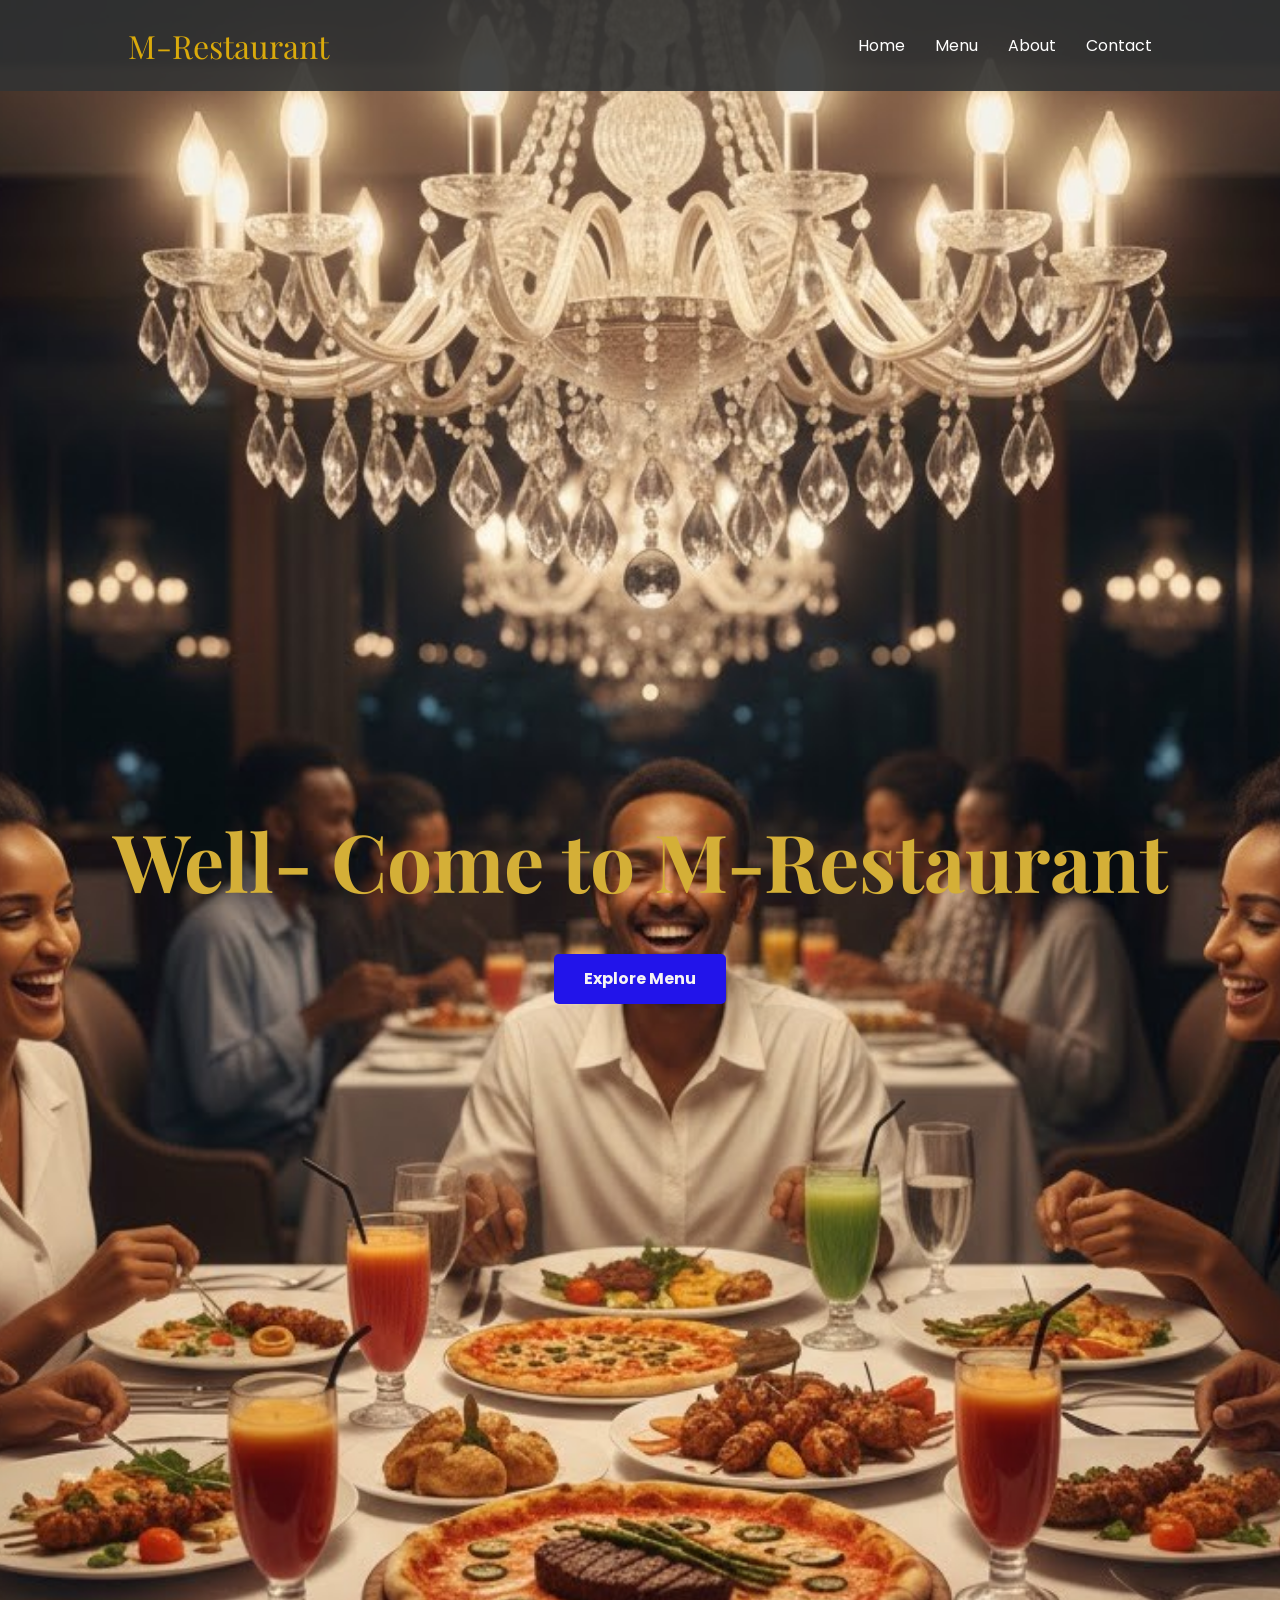
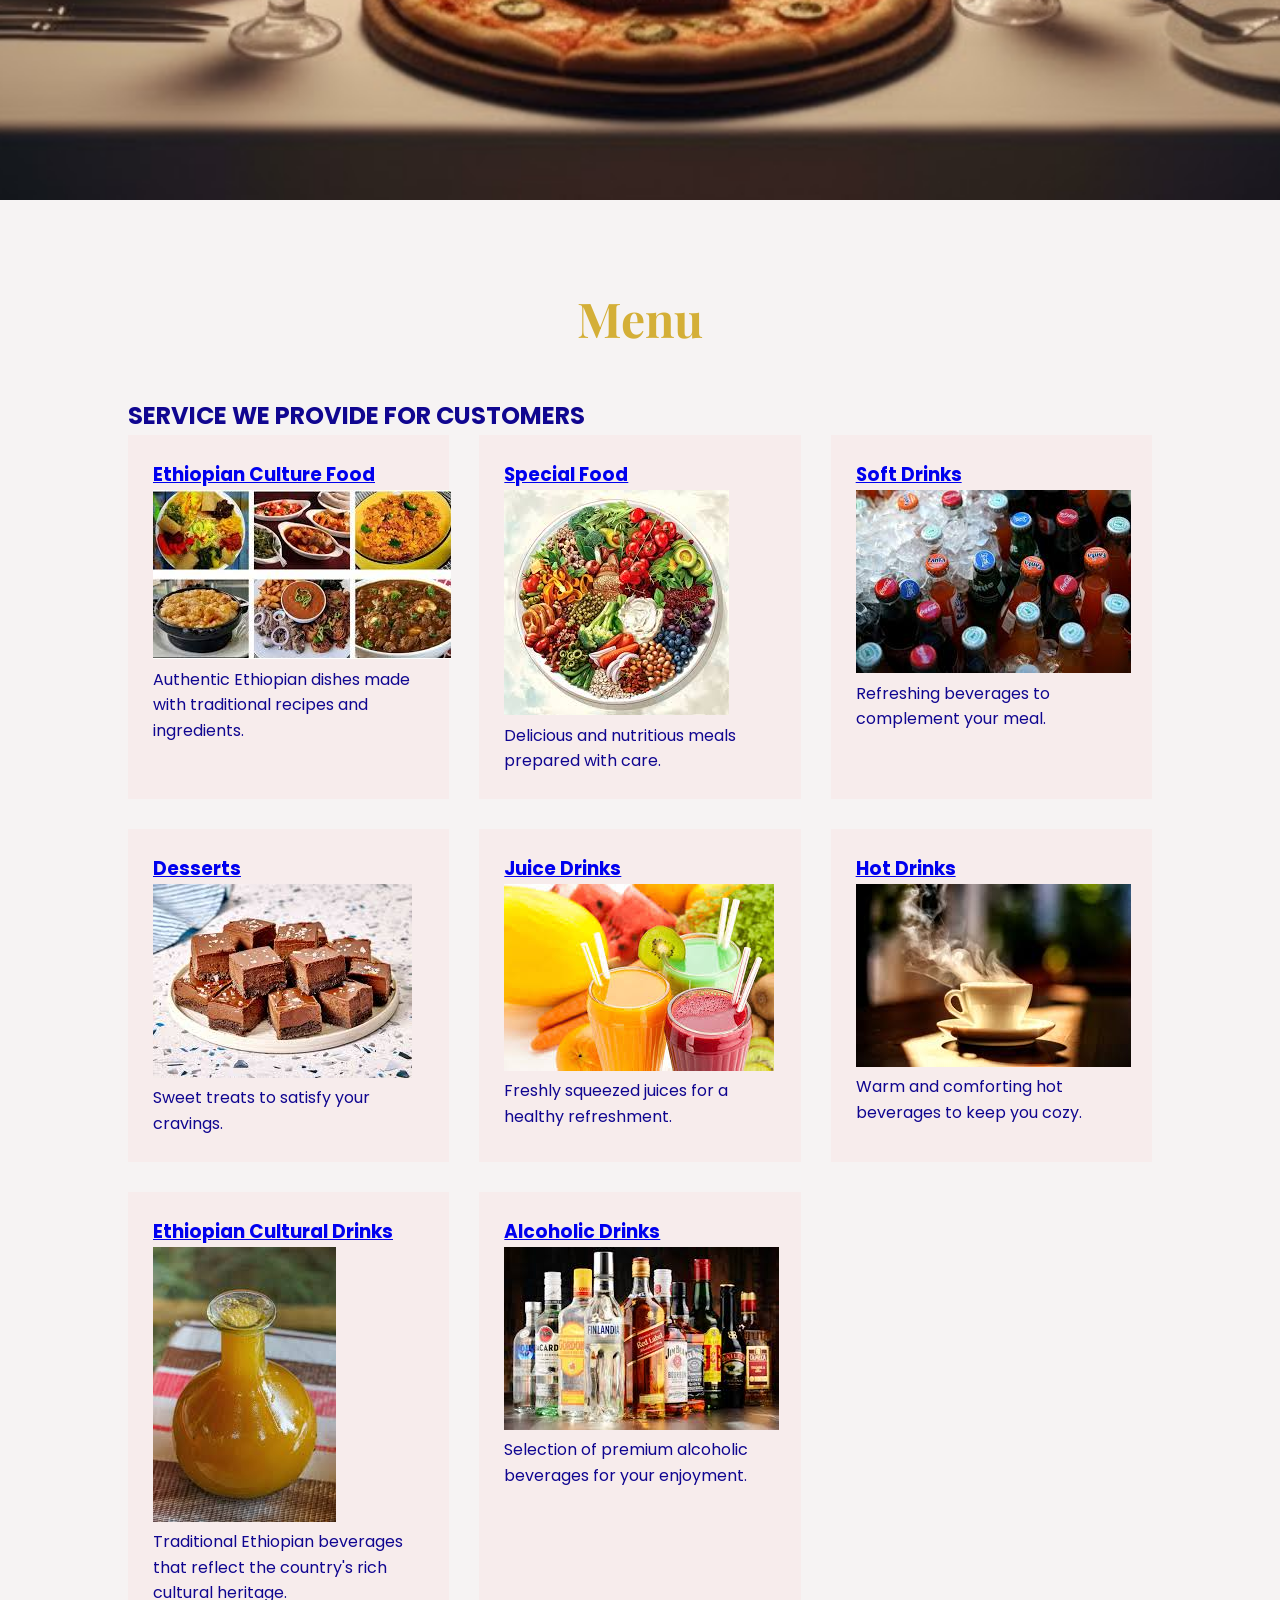
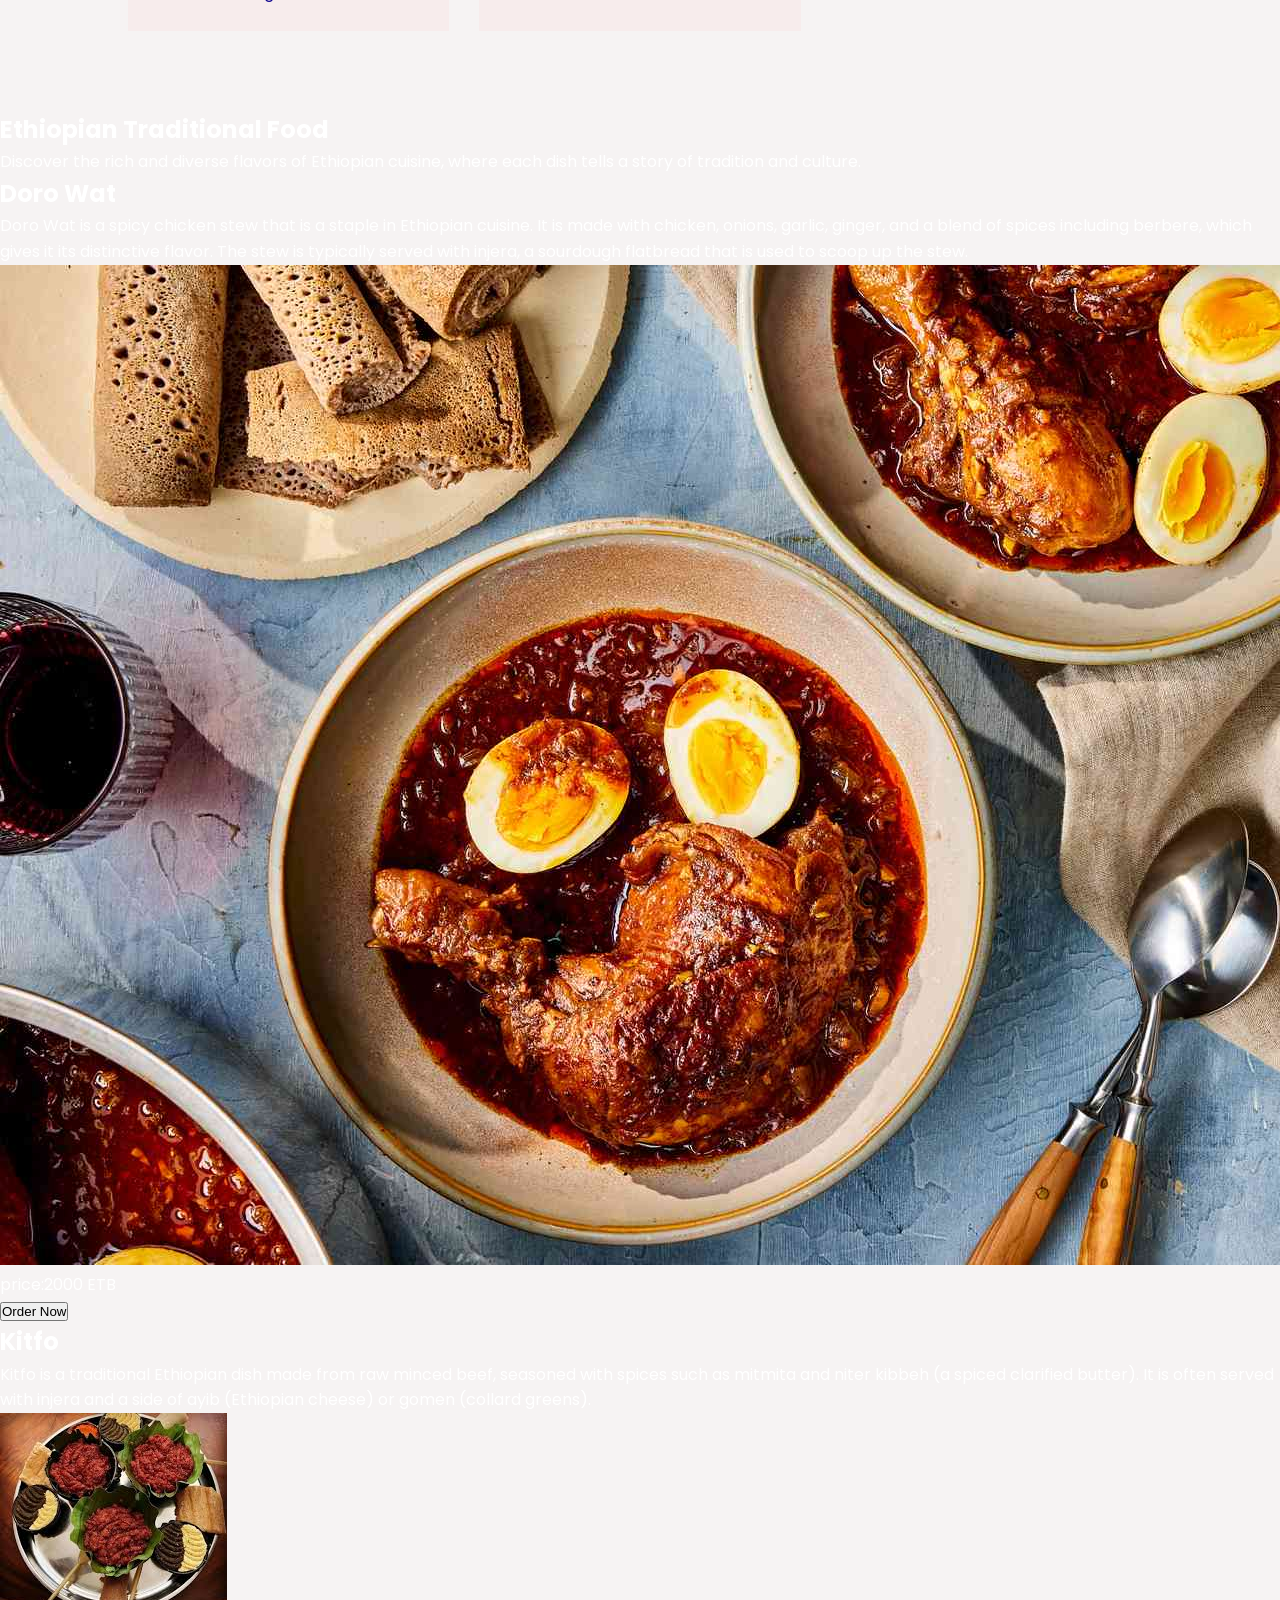
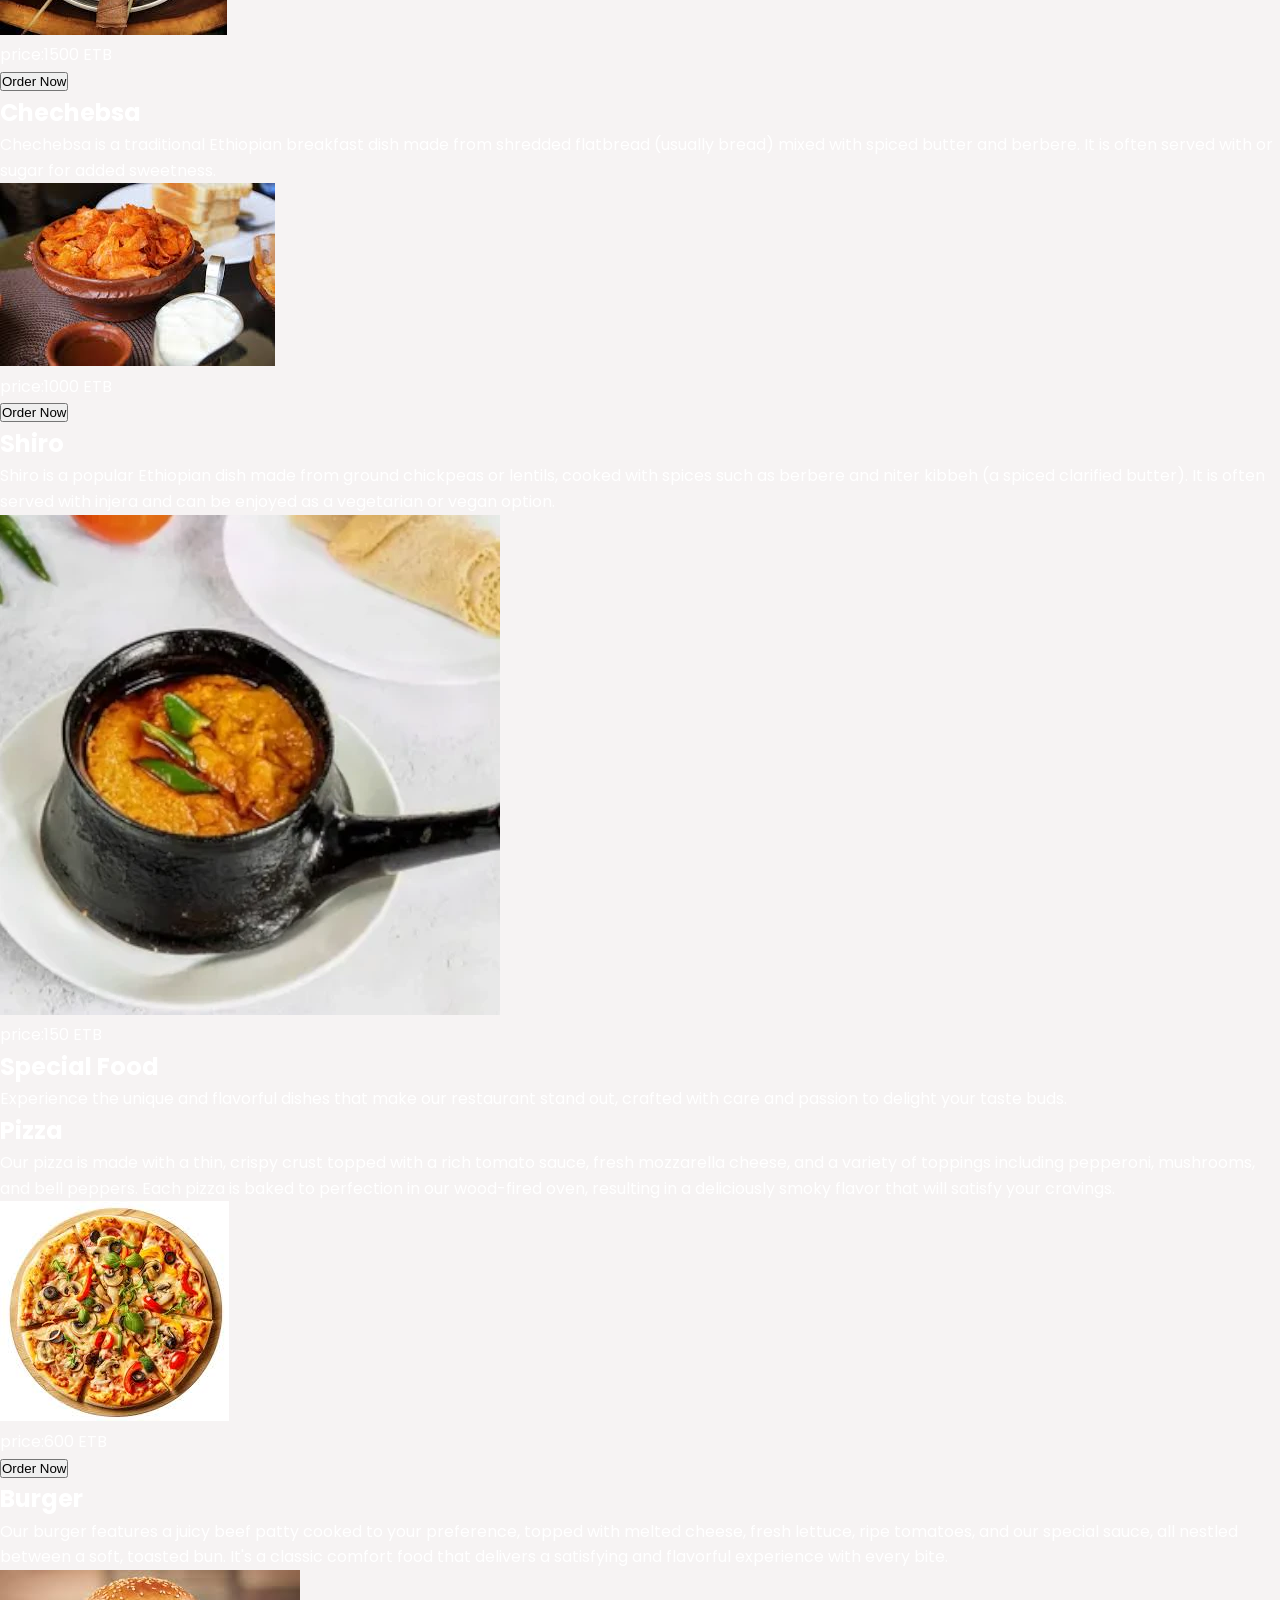
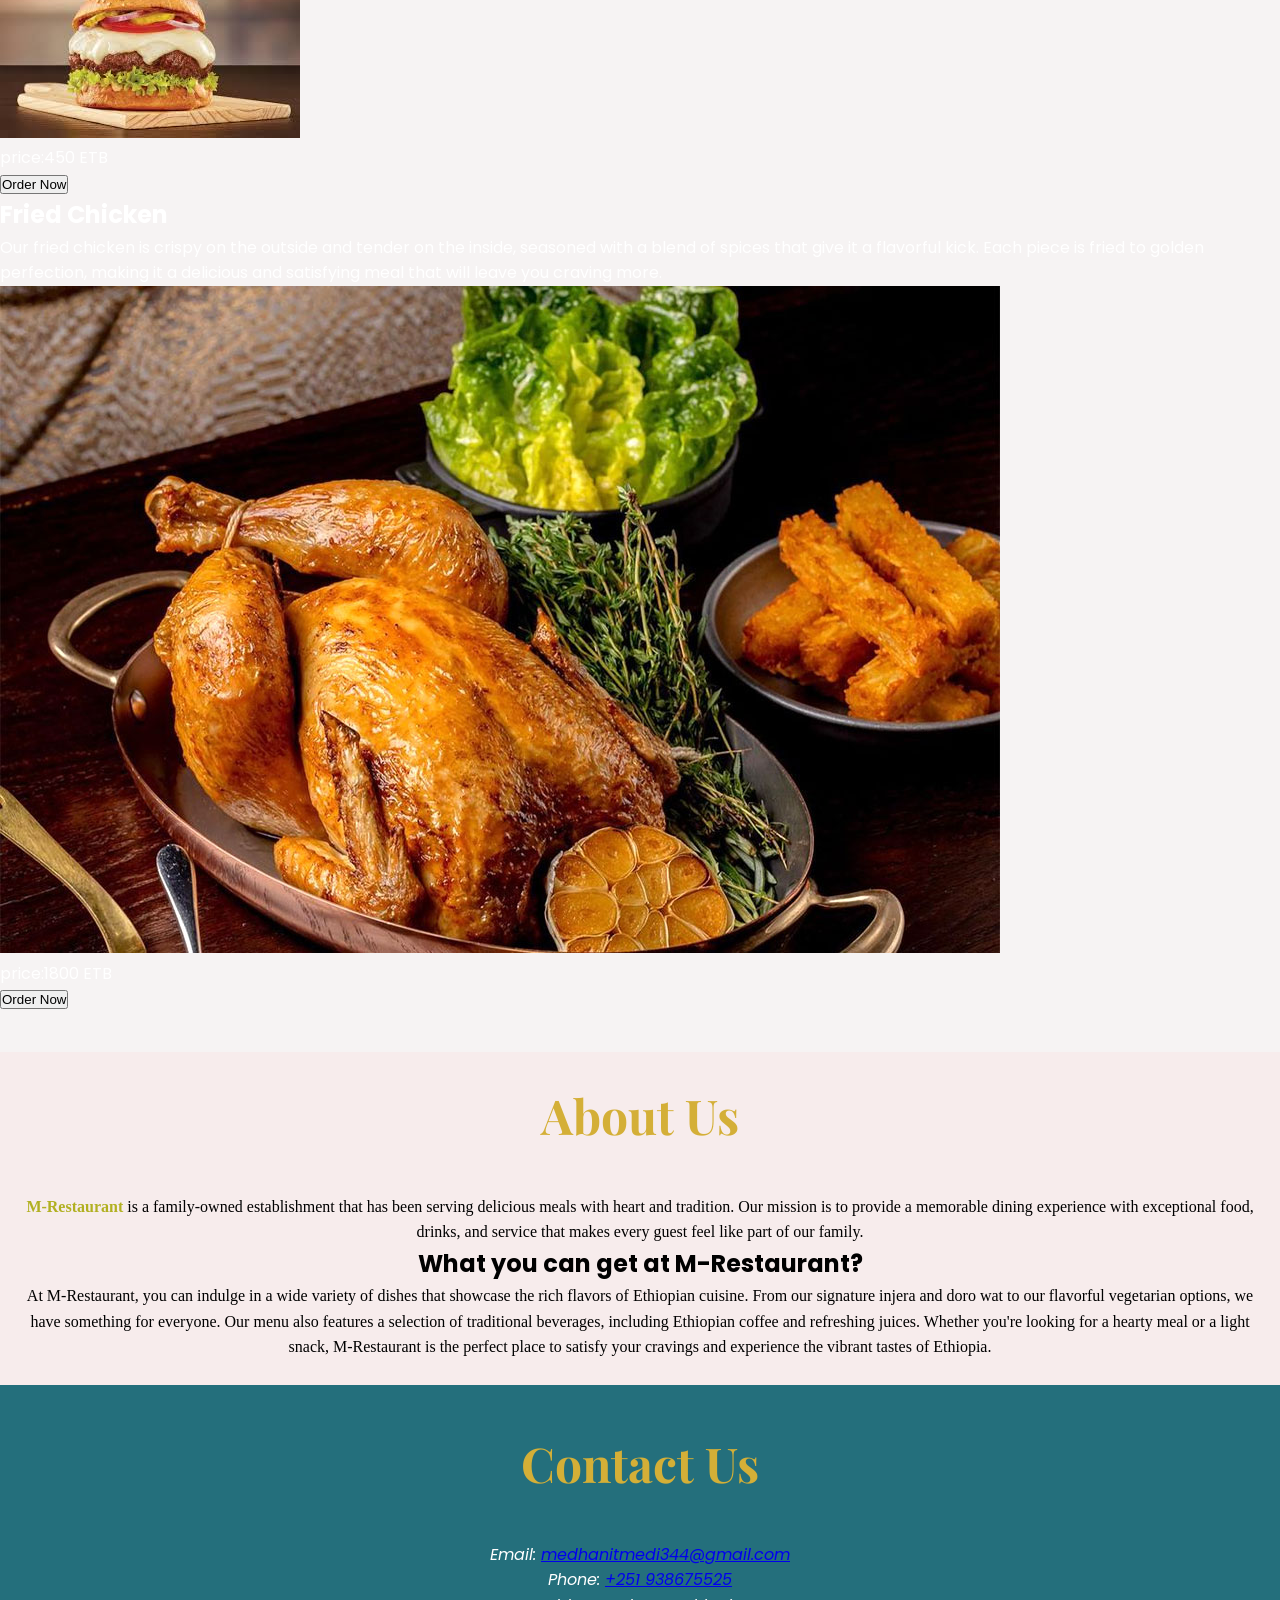
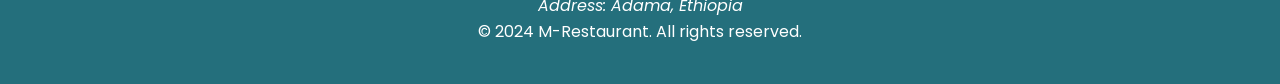
==== indext.htm @ f1dfa250 "Initial commit" ====
<!doctype html>
<html lang="en">
  <head>
    <meta charset="UTF-8" />
    <meta name="viewport" content="width=device-width, initial-scale=1.0" />
    <title>M-ASTU</title>
    <link rel="stylesheet" href="style.css" />
    <link
      href="https://fonts.googleapis.com/css2?family=Playfair+Display:wght@700&family=Poppins:wght@300;400;600&display=swap"
      rel="stylesheet"
    />
  </head>
  <body>
    <header>
      <nav>
        <div class="logo">M-Restaurant</div>
        <ul>
          <li><a href="#home">Home</a></li>
          <li><a href="#menu">Menu</a></li>
          <li><a href="#about">About</a></li>
          <li><a href="#contact">Contact</a></li>
        </ul>
      </nav>
    </header>
    <section id="home" class="hero">
      <div class="hero-content">
        <h2>Well- Come to M-Restaurant</h2>
        <a href="#menu" class="btn">Explore Menu</a>
      </div>
    </section>
    <section id="menu" class="container">
      <h2 class="section-title">Menu</h2>
      <h2>SERVICE WE PROVIDE FOR CUSTOMERS</h2>
      <div class="menu-grid">
        <div class="service-card">
          <h3><a href="#Ethio-culture">Ethiopian Culture Food</a></h3>
          <img
            src="image/culture food.jpg"
            alt="Ethiopian Culture food"
            class="service-image"
          />
          <p>
            Authentic Ethiopian dishes made with traditional recipes and
            ingredients.
          </p>
        </div>
        <div class="service-card">
          <h3><a href="#food">Special Food</a></h3>
          <img src="image/food.jpg" alt="Food" class="service-image" />
          <p>Delicious and nutritious meals prepared with care.</p>
        </div>
        <div class="service-card">
          <h3><a href="#Soft-drinks">Soft Drinks</a></h3>
          <img src="image/soft drink.jpg" alt="Drinks" class="service-image" />
          <p>Refreshing beverages to complement your meal.</p>
        </div>
        <div class="service-card">
          <h3><a href="#Desserts">Desserts</a></h3>
          <img src="image/desserts.jpg" alt="Desserts" class="service-image" />
          <p>Sweet treats to satisfy your cravings.</p>
        </div>
        <div class="service-card">
          <h3><a href="#Juice">Juice Drinks</a></h3>
          <img src="image/juice drink.jpg" alt="Juice" class="service-image" />
          <p>Freshly squeezed juices for a healthy refreshment.</p>
        </div>
        <div class="service-card">
          <h3><a href="#Hot-Drinks">Hot Drinks</a></h3>
          <img
            src="image/hot drink.jpg"
            alt="Hot Drinks"
            class="service-image"
          />
          <p>Warm and comforting hot beverages to keep you cozy.</p>
        </div>
        <div class="service-card">
          <h3>
            <a href="#Ethio-cultural drinks">Ethiopian Cultural Drinks</a>
          </h3>
          <img
            src="image/traditional drink.jpg"
            alt="Ethiopian Cultural Drinks"
            class="service-image"
          />
          <p>
            Traditional Ethiopian beverages that reflect the country's rich
            cultural heritage.
          </p>
        </div>
        <div class="service-card">
          <h3><a href="#Alcoholic-drinks">Alcoholic Drinks</a></h3>
          <img
            src="image/alcohol drink.jpg"
            alt="Alcoholic Drinks"
            class="service-image"
          />
          <p>Selection of premium alcoholic beverages for your enjoyment.</p>
        </div>
      </div>
    </section>
    <div>
    <section id="Ethio-culture">
         <h1>Ethiopian Traditional Food</h1>
         <p>Discover the rich and diverse flavors of Ethiopian cuisine, where each dish tells a story of tradition and culture.</p>
         <div>
            <h1>Doro Wat</h1>
            <p>Doro Wat is a spicy chicken stew that is a staple in Ethiopian cuisine. It is made with chicken, onions, garlic, ginger, and a blend of spices including berbere, which gives it its distinctive flavor. The stew is typically served with injera, a sourdough flatbread that is used to scoop up the stew.</p>
            <img src="image/doro wat.jpg" alt="Doro Wat" class="service-image" />
            <p>price:2000 ETB</p>
            <form action="medhanitmedi344@gmail.com" method="post">
                <input type="hidden" name="dish" value="Doro Wat">
                <button type="submit">Order Now</button>
                    </form>
            </div>
            <div>
            <h1>Kitfo</h1>
            <p>Kitfo is a traditional Ethiopian dish made from raw minced beef, seasoned with spices such as mitmita and niter kibbeh (a spiced clarified butter). It is often served with injera and a side of ayib (Ethiopian cheese) or gomen (collard greens).</p>
            <img src="image/kitfo.jpg" alt="Kitfo" class="service-image" />
            <p>price:1500 ETB</p>
            <form action="medhanitmedi344@gmail.com" method="post">
                <input type="hidden" name="dish" value="Kitfo">
                <button type="submit">Order Now</button>
                    </form>
            </div>
            <div>
            <h1>Chechebsa</h1>
            <p>Chechebsa is a traditional Ethiopian breakfast dish made from shredded flatbread (usually bread) mixed with spiced butter and berbere. It is often served with or sugar for added sweetness.</p>
            <img src="image/chechebsa.jpg" alt="Chechebsa" class="service-image" />
            <p>price:1000 ETB</p>
            <form action="medhanitmedi344@gmail.com" method="post">
                <input type="hidden" name="dish" value="Chechebsa">
                <button type="submit">Order Now</button>
            </form>
            <div class="shiro">
                                    <h1>Shiro</h1>
                    <p>Shiro is a popular Ethiopian dish made from ground chickpeas or lentils, cooked with spices such as berbere and niter kibbeh (a spiced clarified butter). It is often served with injera and can be enjoyed as a vegetarian or vegan option.</p>
                    <img src="image/shiro.jpg" alt="Shiro" class="service-image" />
                    <p>price:150 ETB</p>
            </div>
                </section>
            </div> 
            <div>
            <section id="food">
                <h1>Special Food</h1>
                <p>Experience the unique and flavorful dishes that make our restaurant stand out, crafted with care and passion to delight your taste buds.</p>
                <div>
                    <h1>Pizza</h1>
                    <p>Our pizza is made with a thin, crispy crust topped with a rich tomato sauce, fresh mozzarella cheese, and a variety of toppings including pepperoni, mushrooms, and bell peppers. Each pizza is baked to perfection in our wood-fired oven, resulting in a deliciously smoky flavor that will satisfy your cravings.</p>
                    <img src="image/pizza.jpg" alt="Pizza" class="service-image" />
                    <p>price:600 ETB</p>
                    <form action="medhanitmedi344@gmail.com" method="post">
                        <input type="hidden" name="dish" value="Pizza">
                        <button type="submit">Order Now</button>
                    </form>
                </div>
                <div>
                    <h1>Burger</h1>
                    <p>Our burger features a juicy beef patty cooked to your preference, topped with
    melted cheese, fresh lettuce, ripe tomatoes, and our special sauce, all nestled between a soft, toasted bun. It's a classic comfort food that delivers a satisfying and flavorful experience with every bite.</p>
                    <img src="image/burger.jpg" alt="Burger" class="service-image" />
                    <p>price:450 ETB</p>
                    <form action="medhanitmedi344@gmail.com" method="post">
                        <input type="hidden" name="dish" value="Burger">
                        <button type="submit">Order Now</button>
                    </form>
                </div>
                <div>
                    <h1>Fried Chicken</h1>
                    <p>Our fried chicken is crispy on the outside and tender on the inside, seasoned with a blend of spices that give it a flavorful kick. Each piece is fried to golden perfection, making it a delicious and satisfying meal that will leave you craving more.</p>
                    <img src="image/chicken.jpg" alt="Fried Chicken" class="service-image" />
                    <p>price:1800 ETB</p>
                    <form action="medhanitmedi344@gmail.com" method="post">
                        <input type="hidden" name="dish" value="Fried Chicken">
                        <button type="submit">Order Now</button>
                    </form>
                </div>
            </section>
            </div>
        
    <section id="about" class="about">
      <h1 class="section-title">About Us</h1>
      <p><strong><span style="color: rgba(168, 168, 6, 0.881);">M-Restaurant</span></strong> is a family-owned establishment that has been serving delicious meals with heart and tradition. Our mission is to provide a memorable dining experience with exceptional food, drinks, and service that makes every guest feel like part of our family.
      </p>
      <h2>What you can get at M-Restaurant?</h2>
      <p>At M-Restaurant, you can indulge in a wide variety of dishes that showcase the rich flavors of Ethiopian cuisine. From our signature injera and doro wat to our flavorful vegetarian options, we have something for everyone. Our menu also features a selection of traditional beverages, including Ethiopian coffee and refreshing juices. Whether you're looking for a hearty meal or a light snack, M-Restaurant is the perfect place to satisfy your cravings and experience the vibrant tastes of Ethiopia.</p>
    </section>
    <footer id="contact">
      <div class="footer-content">
        <h2 class="section-title">Contact Us</h2>
        <address>
          <p>
            Email:
            <a href="mailto:medhanitmedi344@gmail.com"
              >medhanitmedi344@gmail.com</a
            >
          </p>
          <p>Phone: <a href="tel:+251938675525">+251 938675525</a></p>
          <p>Address: Adama, Ethiopia</p>
        </address>
        <p>&copy; 2024 M-Restaurant. All rights reserved.</p>
      </div>
    </footer>
  </body>
</html>
---- style.css ----
/* General Reset */
* {
    margin: 0;
    padding: 0;
    box-sizing: border-box;
}

body {
    font-family: 'Poppins', sans-serif;
    background-color: hsl(0, 14%, 96%); /* Dark background */
    color: #fff;
    line-height: 1.6;
}

/* Navigation */
nav {
    display: flex;
    justify-content: space-between;
    align-items: center;
    padding: 20px 10%;
    background: rgba(50, 51, 51, 0.9);
    position: fixed;
    width: 100%;
    z-index: 1000;
}

.logo {
    font-family: 'Playfair Display', serif;
    font-size: 2rem;
    color: hsl(46, 90%, 45%); /* Gold Color */
}

nav ul {
    display: flex;
    list-style: none;
}

nav ul li a {
    color: white;
    text-decoration: none;
    margin-left: 30px;
    transition: 0.3s;
}

nav ul li a:hover {
    color: #d4af37;
}

/* Hero Section */
.hero {
    height:200vh;
    background:url('image/background.jpg');
    background-size: cover;
    background-position: center;
    display: flex;
    justify-content: center;
    align-items: center;
    text-align: center;
    padding: 100px 20px;
}

.hero h2 {
    font-family: 'Playfair Display', serif;
    font-size: 5rem;
    color: #d4af37;
    margin-bottom: 10px;
}
.hero p {
    font-size: 1.5rem;
    color: black;
}


.btn {
    display: inline-block;
    margin-top: 20px;
    padding: 12px 30px;
    background: #2214ea;
    color: rgb(246, 243, 243);
    text-decoration: none;
    font-weight: bold;
    border-radius: 5px;
}

/* Menu Grid */
.container {
    padding: 80px 10%;
    color:#100690;
}
.p{
    color: hsl(246, 80%, 33%);
    font-family: italic;
}
.h1{
    color: #d4d10b;
    font-family: 'Playfair Display', serif;
}

.section-title {
    text-align: center;
    font-family: 'Playfair Display', serif;
    font-size: 3rem;
    margin-bottom: 40px;
    color: #d4af37;
}

.menu-grid {
    display: grid;
    grid-template-columns: repeat(auto-fit, minmax(250px, 1fr));
    gap: 30px;
}

.menu-card {
    background: #262626;
    padding: 25px;
    transition: transform 0.3s;
}

.menu-card:hover {
    transform: translateY(-10px);
}

.price {
    display: block;
    margin-top: 15px;
    font-weight: bold;
    color: #d4af37;
    font-size: 1.2rem;
}

footer {
    text-align: center;
    padding: 40px;
    background: #246f7c;
}
.service-card {
    background: #f7ecec;
    padding: 25px;
    transition: transform 0.3s;
}
.service-card:hover {
    transform: translateY(-10px);
}
.about{
    background: #f7ecec;
    padding: 25px;
    margin-top: 40px;
    color:#000;
    text-align: center;

}
.about p{
    color: black;
    font-family: italic;
}
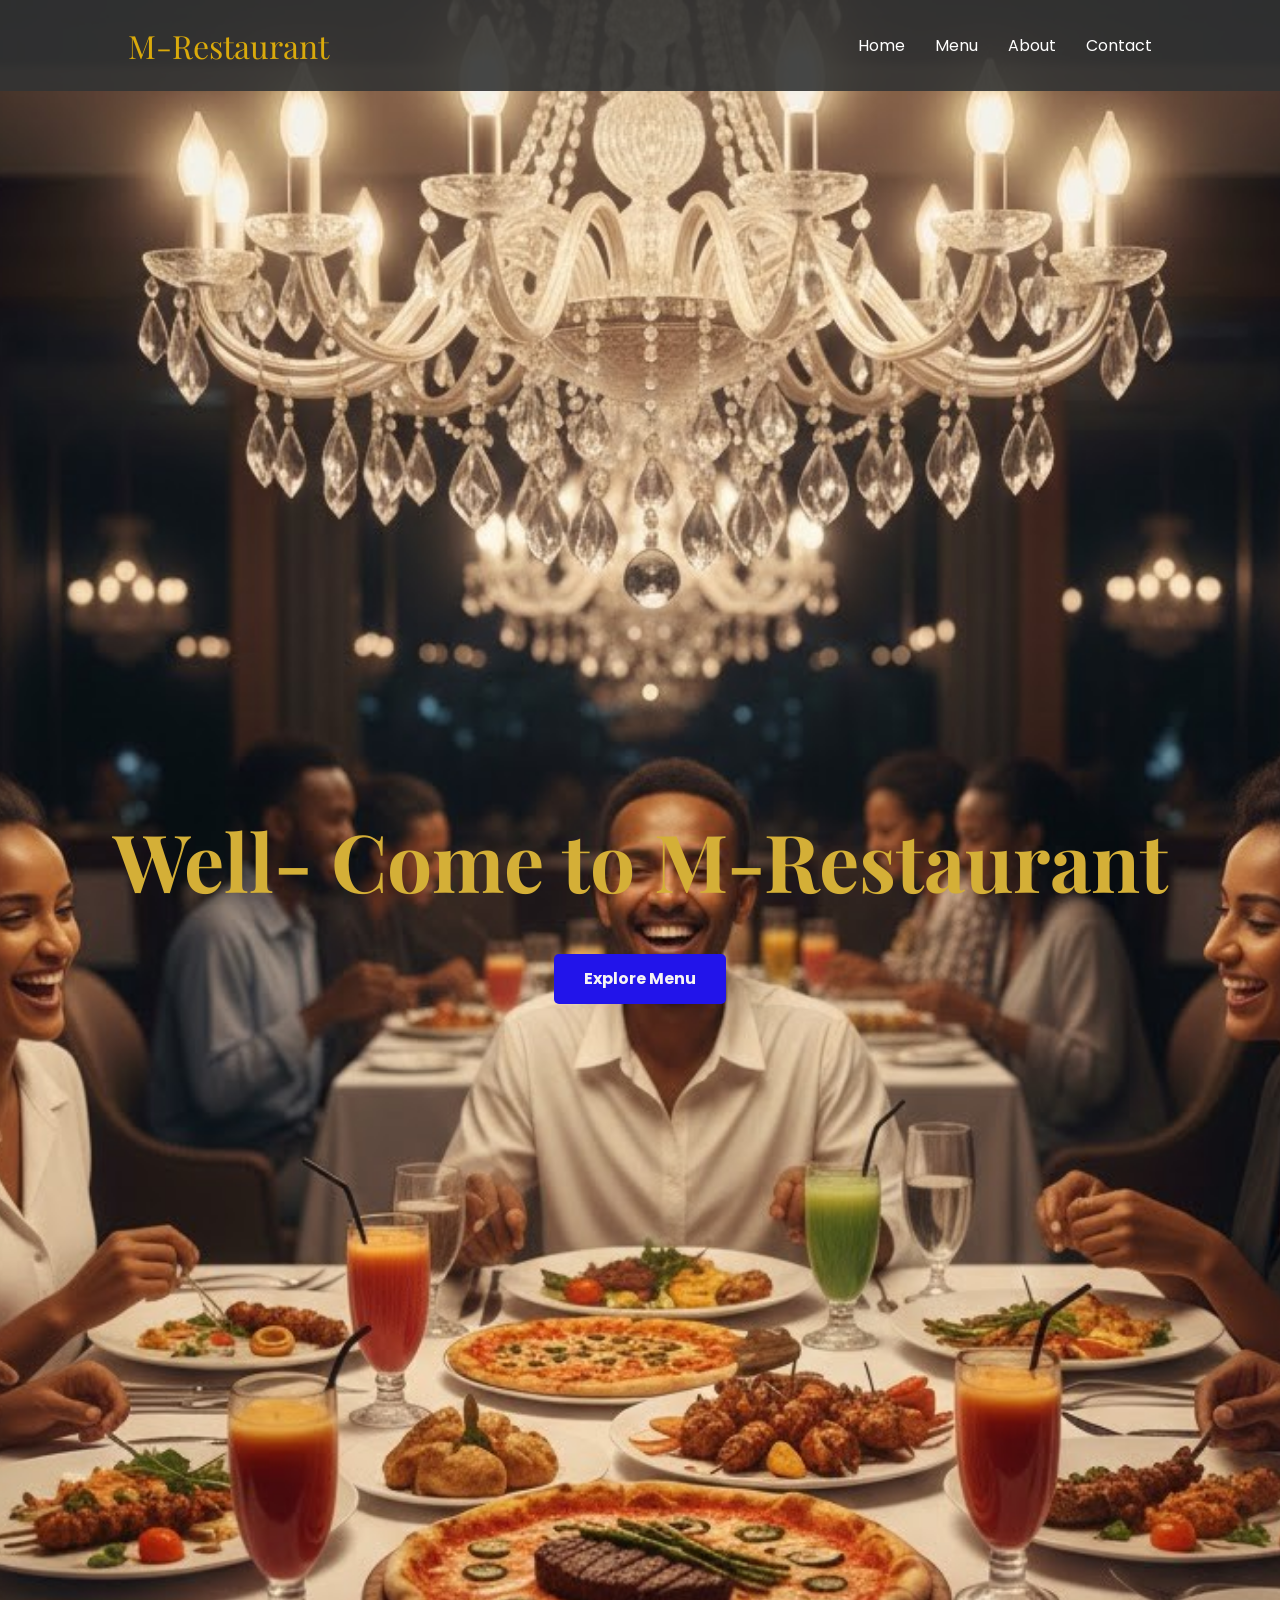
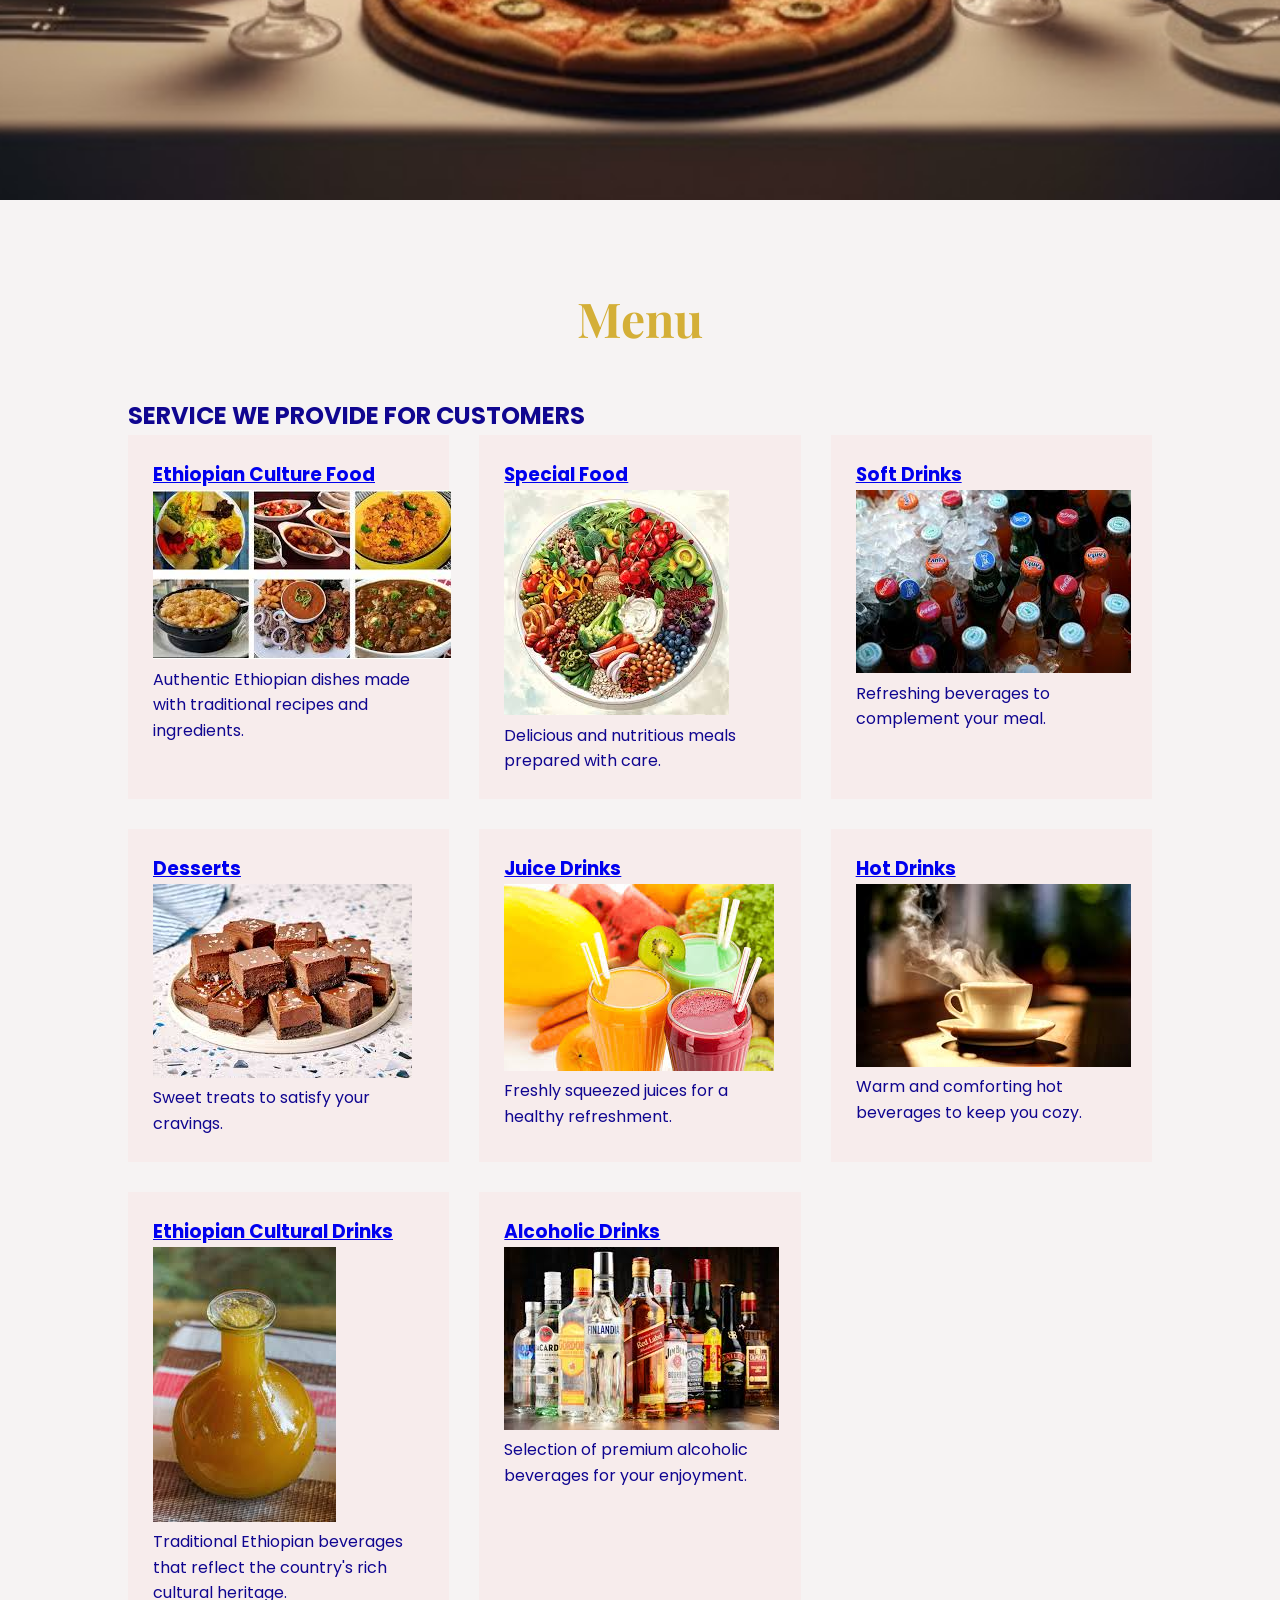
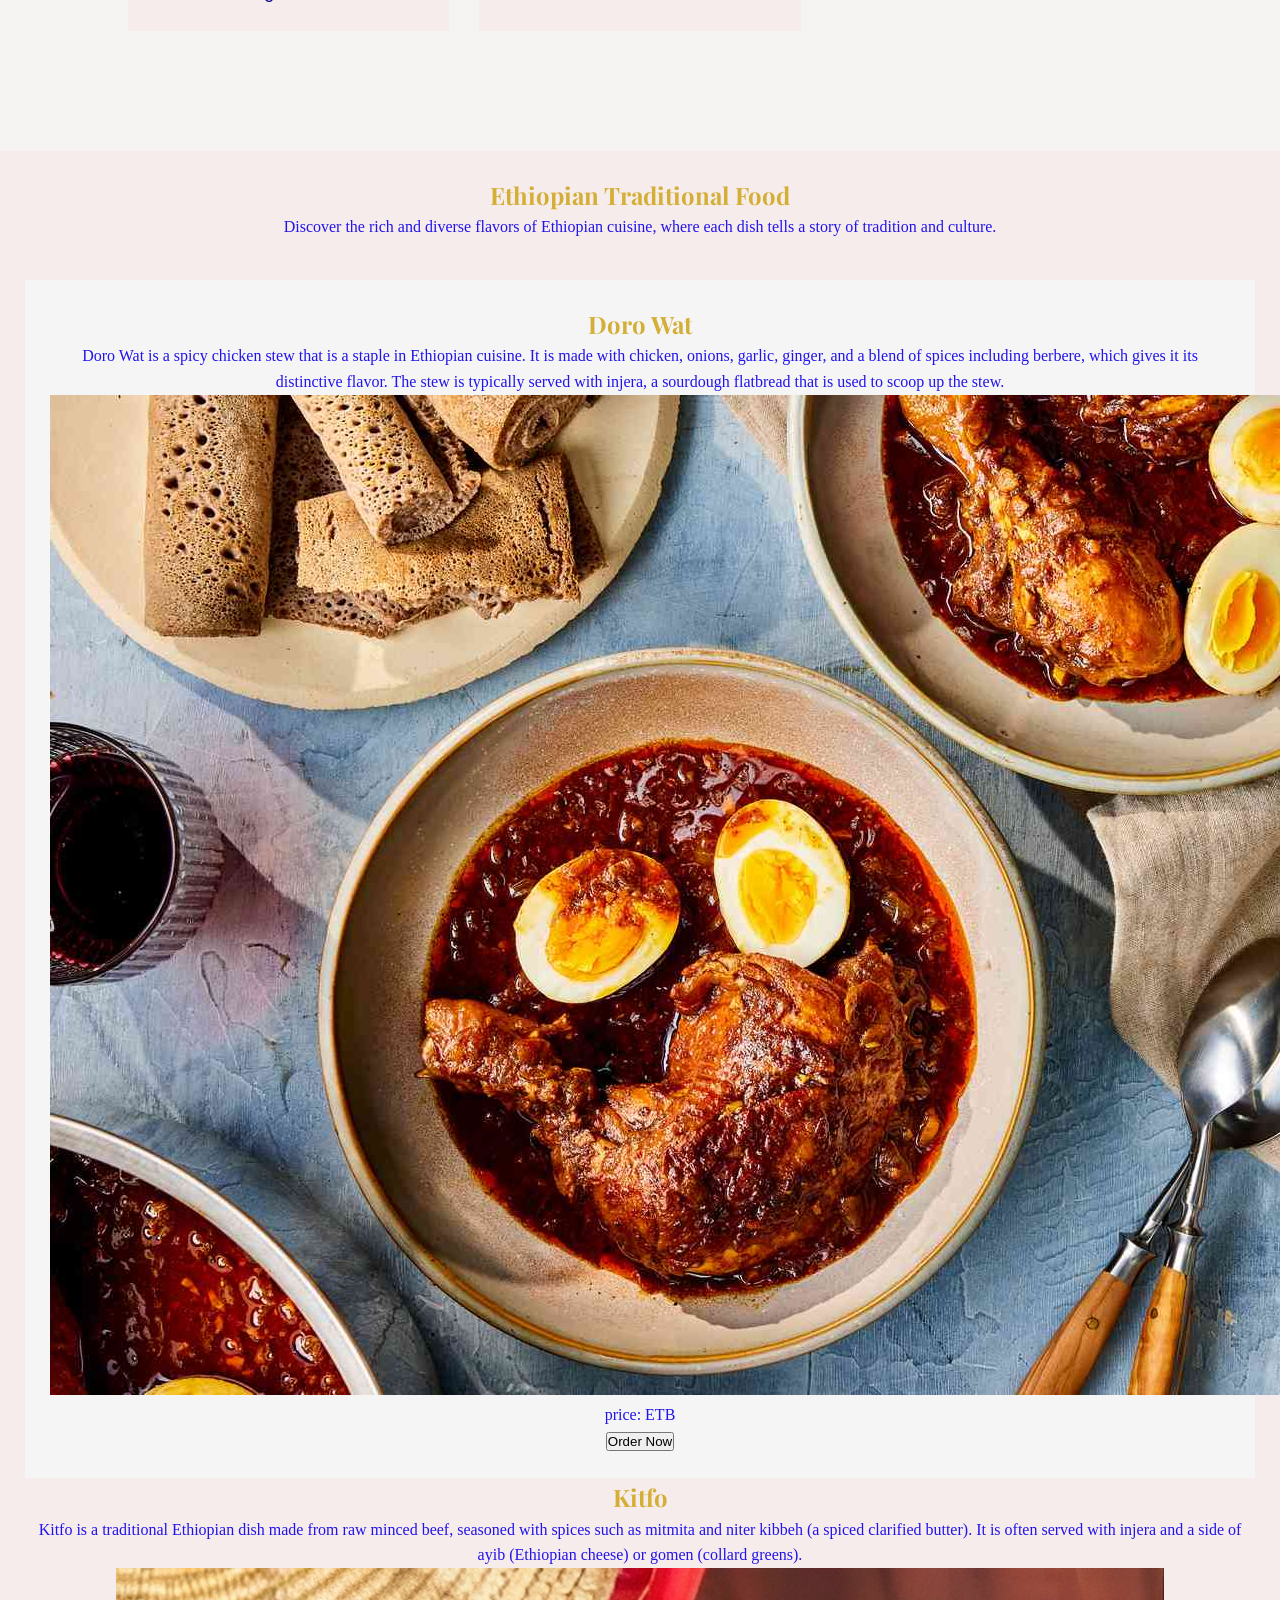
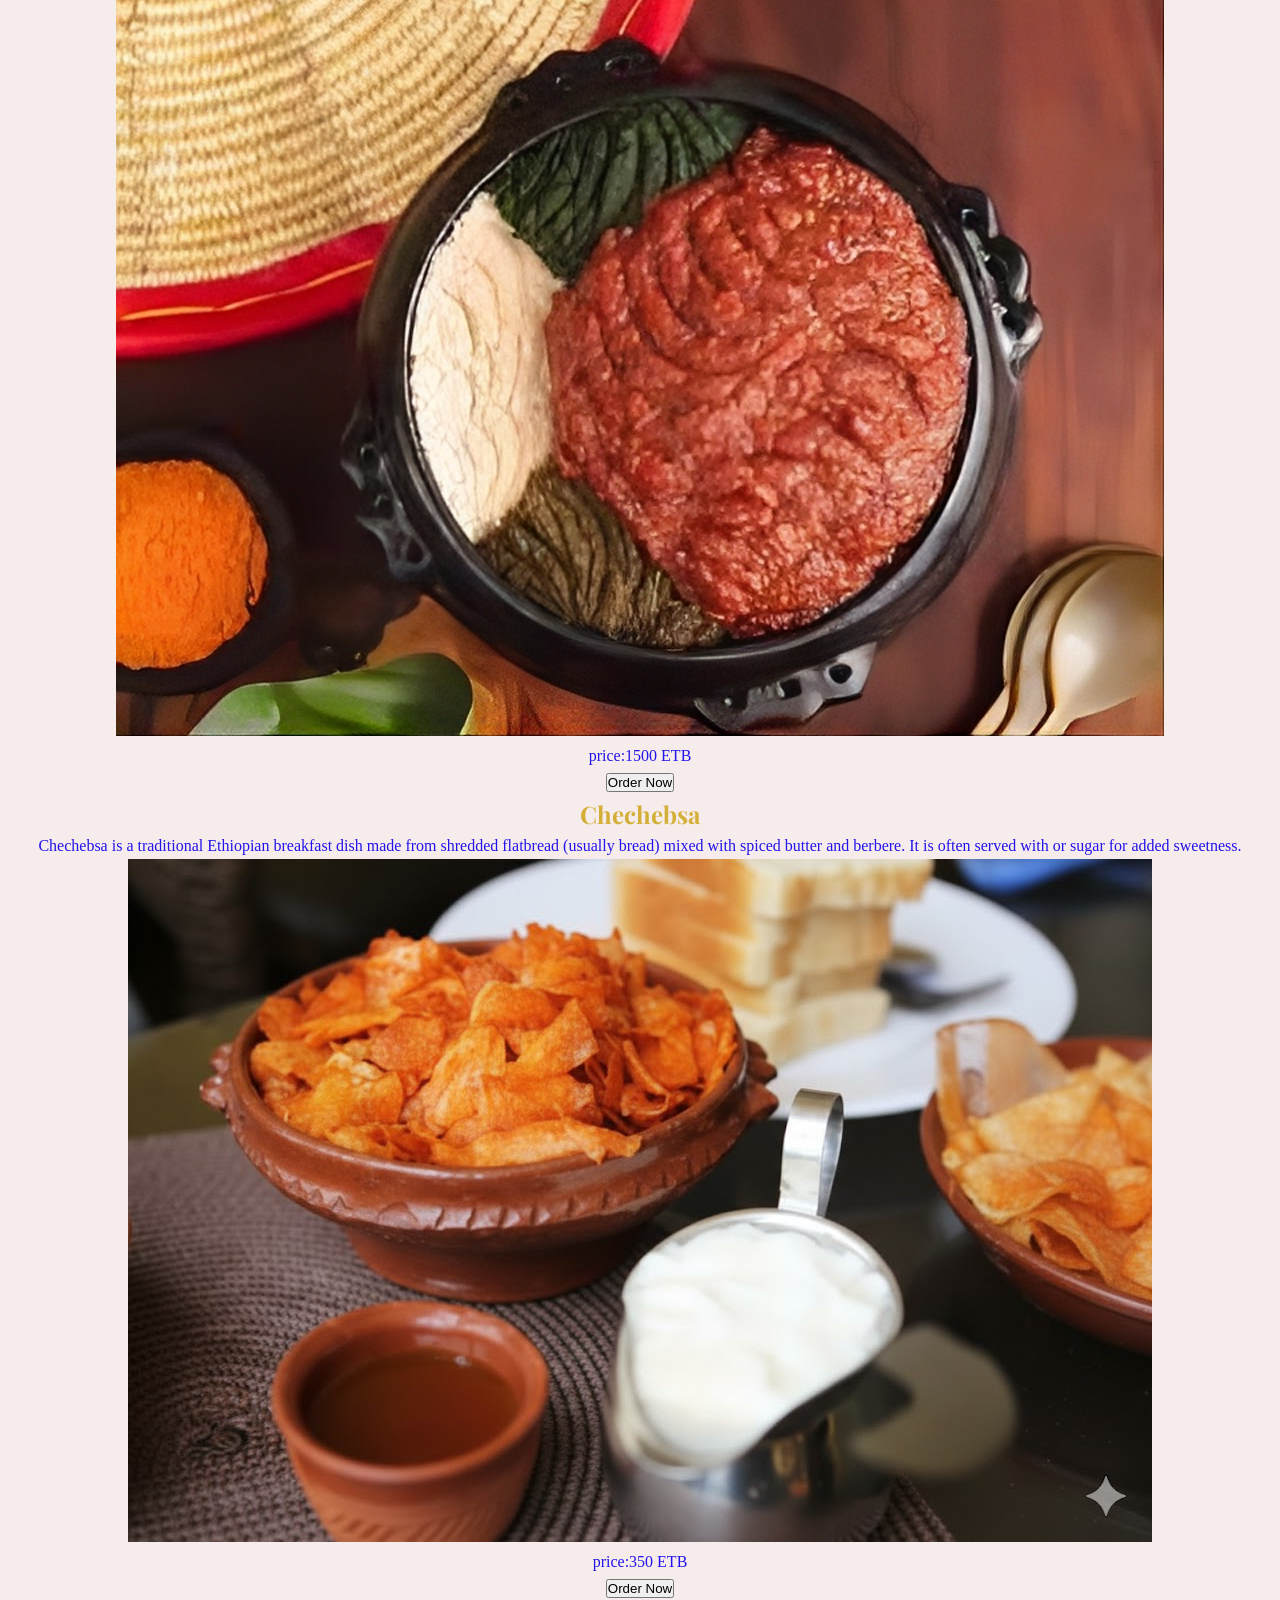
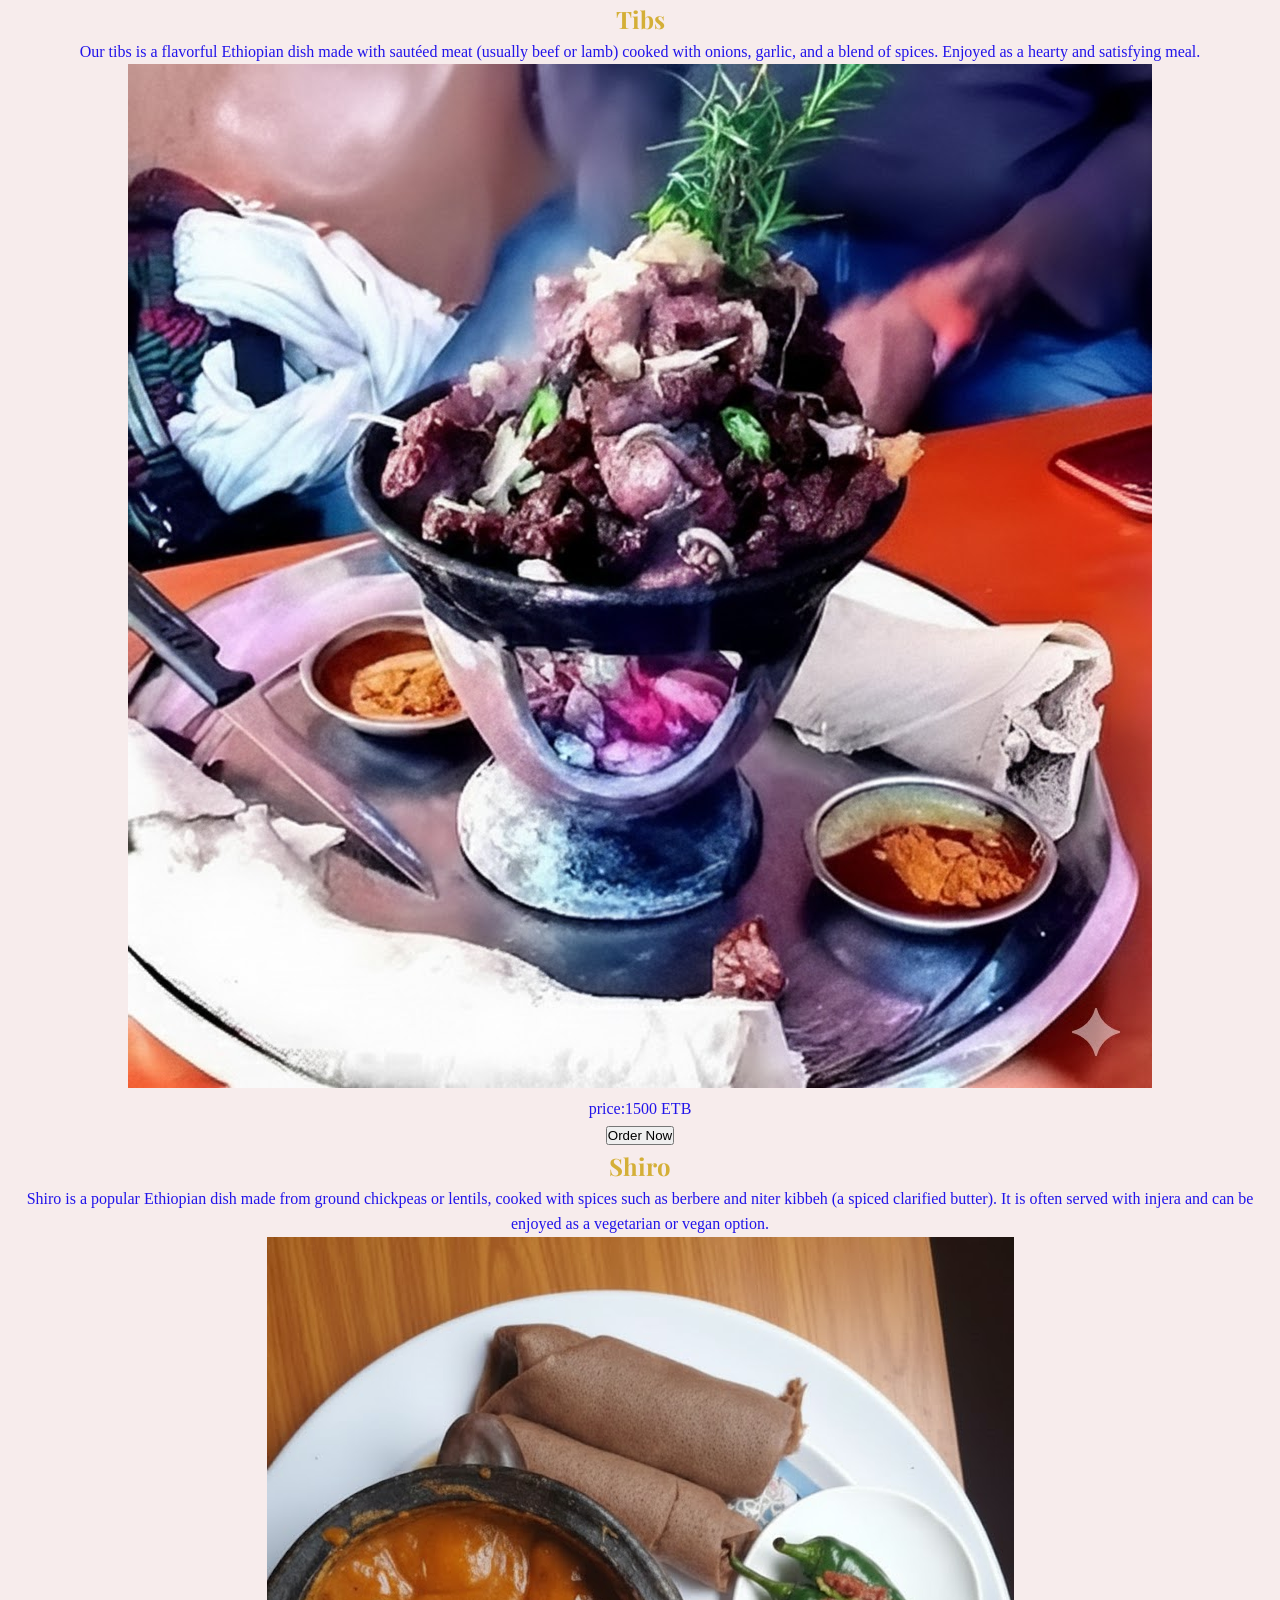
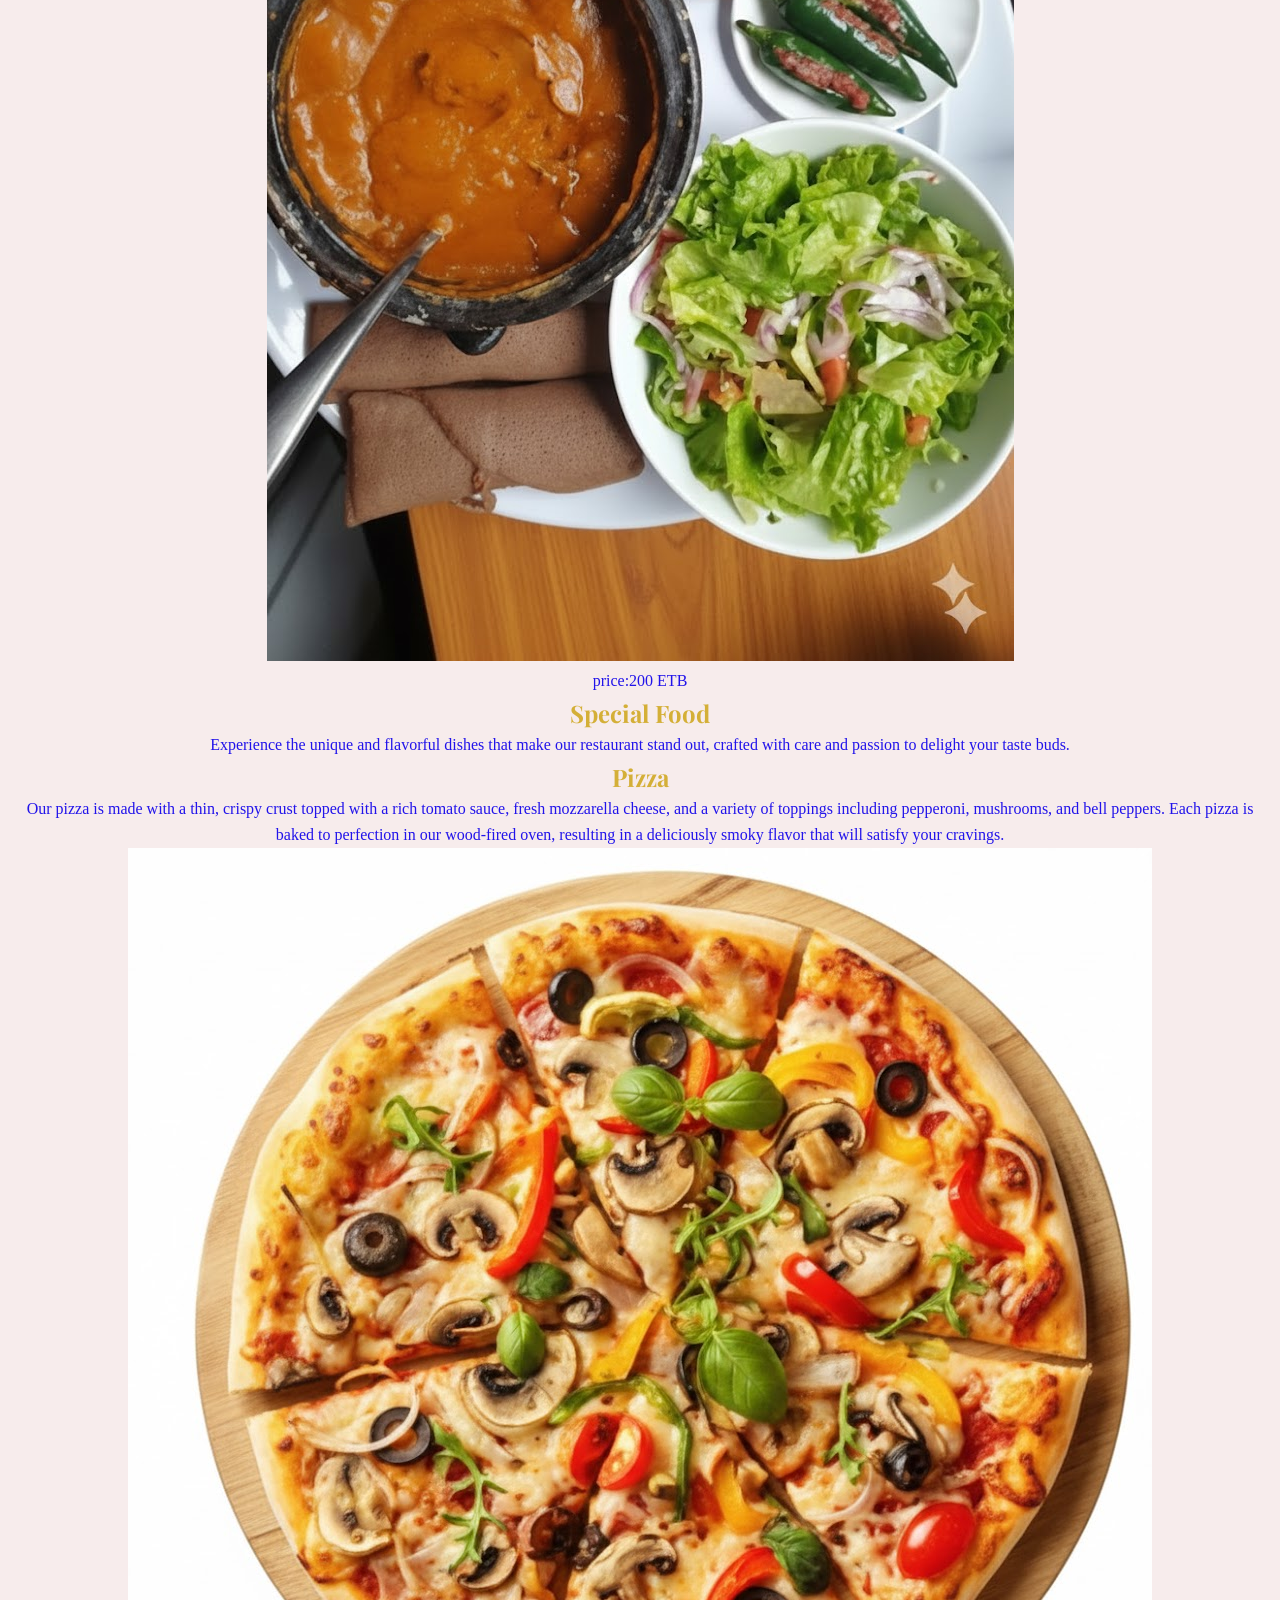
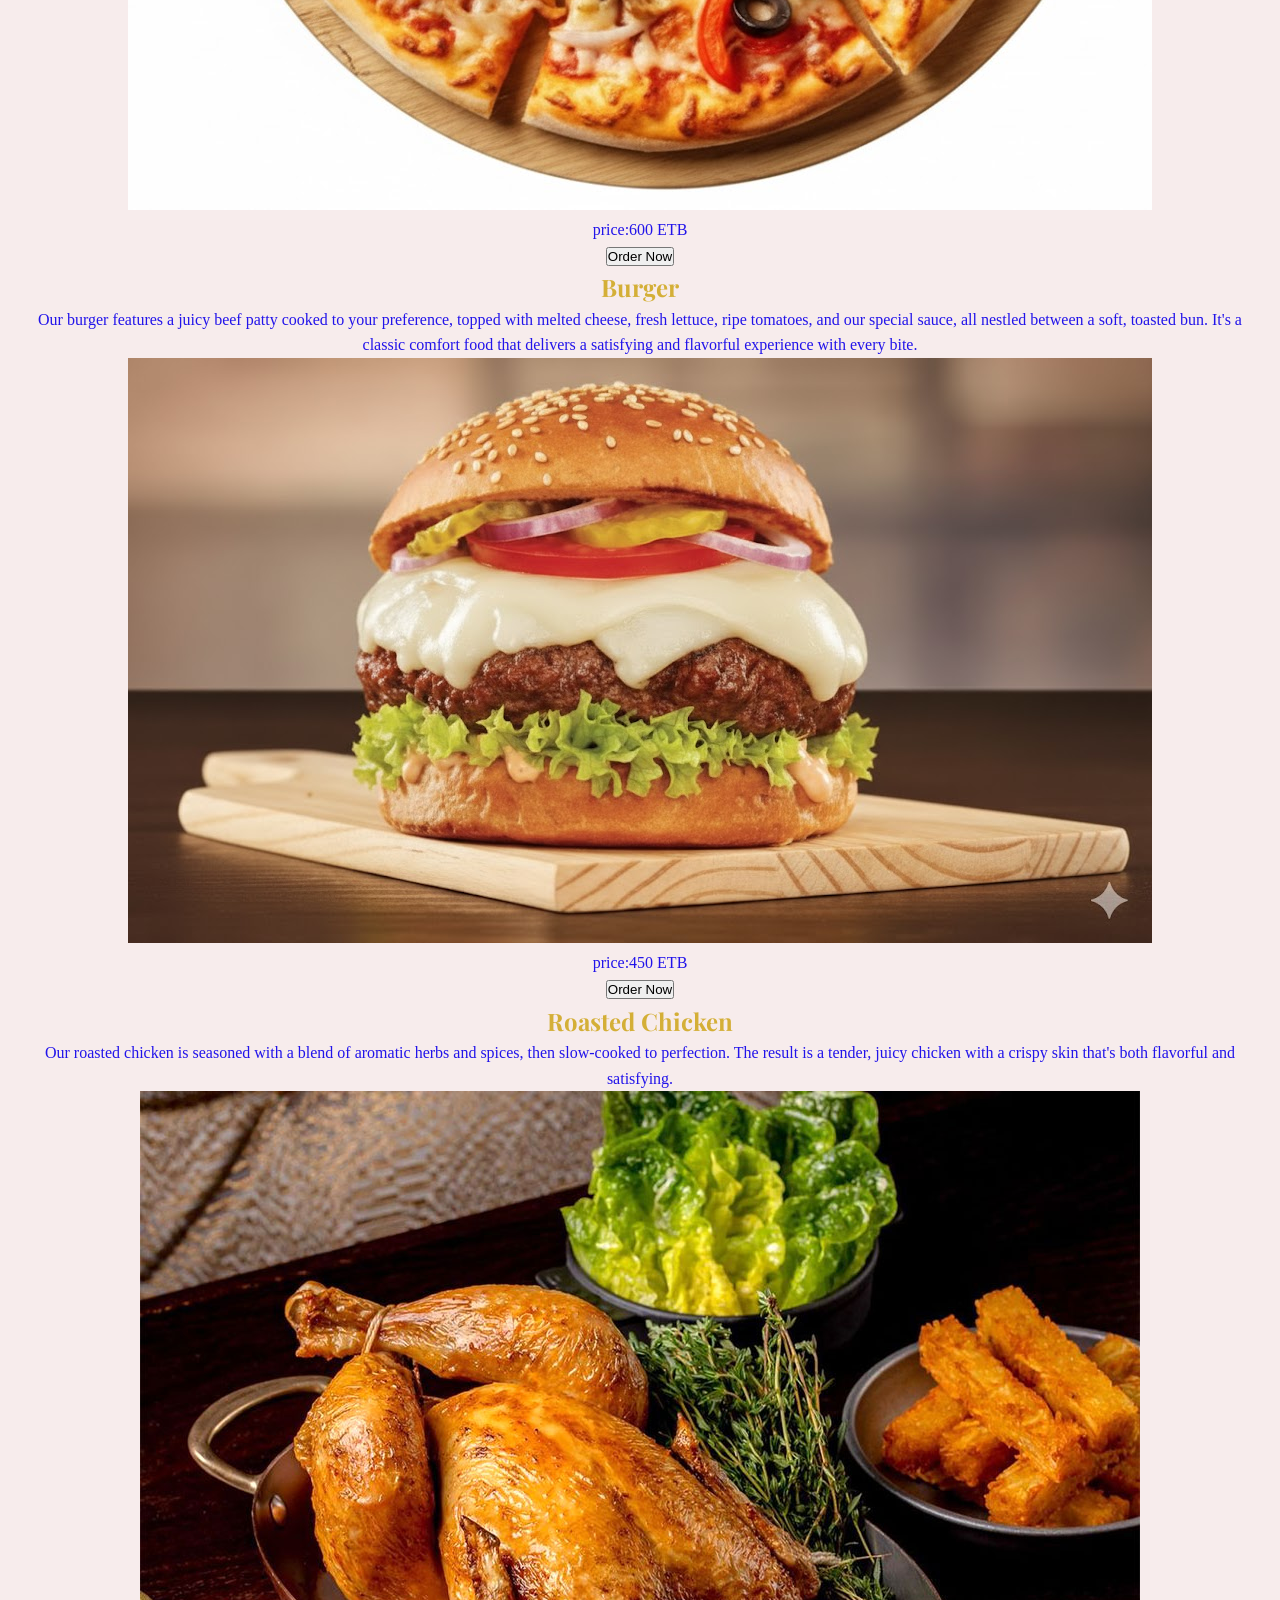
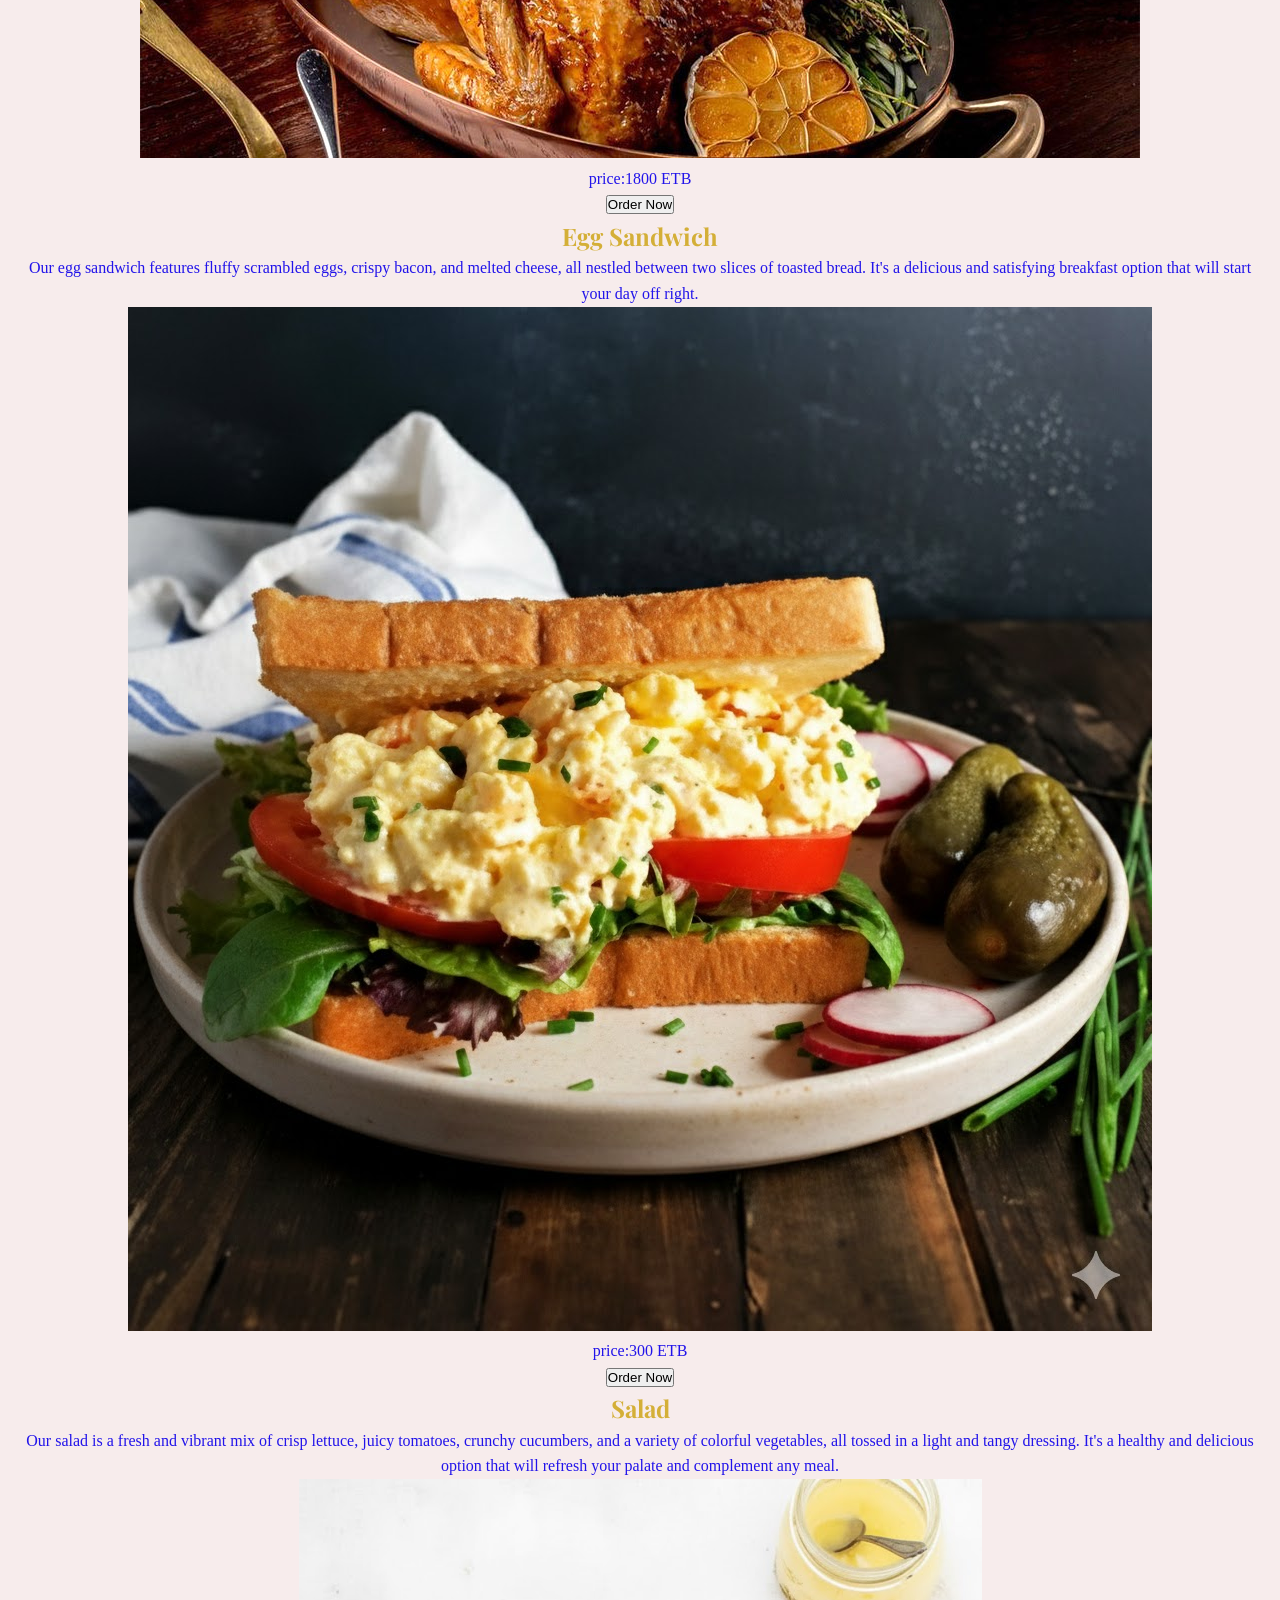
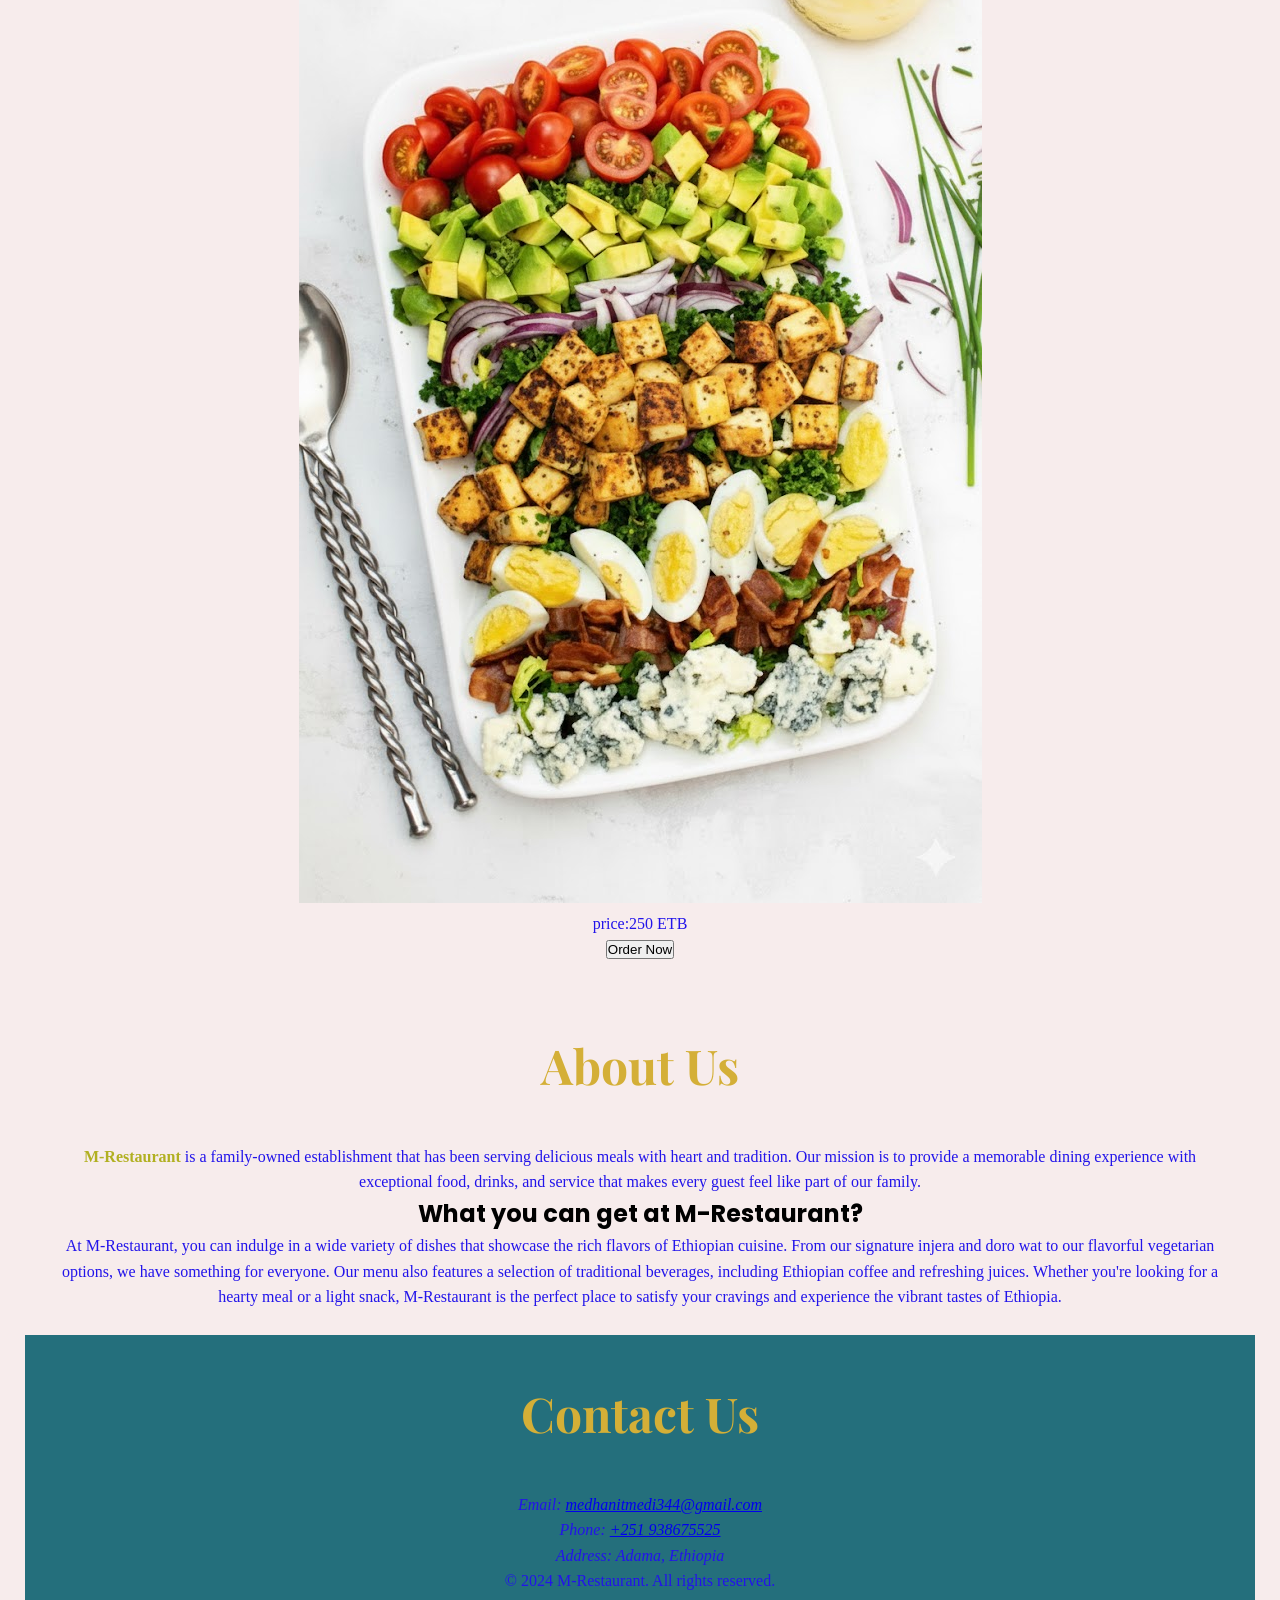
==== commit 3a33224e: "#2commit" ====
--- a/indext.htm
+++ b/indext.htm
@@ -98,21 +98,24 @@
         </div>
       </div>
     </section>
-    <div>
-    <section id="Ethio-culture">
-         <h1>Ethiopian Traditional Food</h1>
-         <p>Discover the rich and diverse flavors of Ethiopian cuisine, where each dish tells a story of tradition and culture.</p>
-         <div>
+    <div class="menu-details">
+        <div class="ethio-cul-food">
+            <section id="Ethio-culture">
+            <h1>Ethiopian Traditional Food</h1>
+            <p>Discover the rich and diverse flavors of Ethiopian cuisine, where each dish tells a story of tradition and culture.</p>
+         <div class="dorowat">
+            <div class="">
             <h1>Doro Wat</h1>
             <p>Doro Wat is a spicy chicken stew that is a staple in Ethiopian cuisine. It is made with chicken, onions, garlic, ginger, and a blend of spices including berbere, which gives it its distinctive flavor. The stew is typically served with injera, a sourdough flatbread that is used to scoop up the stew.</p>
             <img src="image/doro wat.jpg" alt="Doro Wat" class="service-image" />
-            <p>price:2000 ETB</p>
+            <p>price: ETB</p>
             <form action="medhanitmedi344@gmail.com" method="post">
                 <input type="hidden" name="dish" value="Doro Wat">
                 <button type="submit">Order Now</button>
-                    </form>
-            </div>
-            <div>
+            </form>
+                </div>
+            </div>
+            <div class="kitfo">
             <h1>Kitfo</h1>
             <p>Kitfo is a traditional Ethiopian dish made from raw minced beef, seasoned with spices such as mitmita and niter kibbeh (a spiced clarified butter). It is often served with injera and a side of ayib (Ethiopian cheese) or gomen (collard greens).</p>
             <img src="image/kitfo.jpg" alt="Kitfo" class="service-image" />
@@ -120,30 +123,41 @@
             <form action="medhanitmedi344@gmail.com" method="post">
                 <input type="hidden" name="dish" value="Kitfo">
                 <button type="submit">Order Now</button>
-                    </form>
-            </div>
-            <div>
+            </form>
+            </div>
+            <div class="chechebsa">
             <h1>Chechebsa</h1>
             <p>Chechebsa is a traditional Ethiopian breakfast dish made from shredded flatbread (usually bread) mixed with spiced butter and berbere. It is often served with or sugar for added sweetness.</p>
             <img src="image/chechebsa.jpg" alt="Chechebsa" class="service-image" />
-            <p>price:1000 ETB</p>
+            <p>price:350 ETB</p>
             <form action="medhanitmedi344@gmail.com" method="post">
                 <input type="hidden" name="dish" value="Chechebsa">
                 <button type="submit">Order Now</button>
             </form>
+            </div>
+            <div class="tibs">
+                <h1>Tibs</h1>
+                <p>Our tibs is a flavorful Ethiopian dish made with sautéed meat (usually beef or lamb) cooked with onions, garlic, and a blend of spices. Enjoyed as a hearty and satisfying meal.</p>
+                <img src="image/tibs.jpg" alt="Tibs" class="service-image" />
+                <p>price:1500 ETB</p>
+                <form action="medhanitmedi344@gmail.com" method="post">
+                    <input type="hidden" name="dish" value="Tibs">
+                    <button type="submit">Order Now</button>
+                </form>
+                </div>
             <div class="shiro">
-                                    <h1>Shiro</h1>
-                    <p>Shiro is a popular Ethiopian dish made from ground chickpeas or lentils, cooked with spices such as berbere and niter kibbeh (a spiced clarified butter). It is often served with injera and can be enjoyed as a vegetarian or vegan option.</p>
-                    <img src="image/shiro.jpg" alt="Shiro" class="service-image" />
-                    <p>price:150 ETB</p>
+                <h1>Shiro</h1>
+                <p>Shiro is a popular Ethiopian dish made from ground chickpeas or lentils, cooked with spices such as berbere and niter kibbeh (a spiced clarified butter). It is often served with injera and can be enjoyed as a vegetarian or vegan option.</p>
+                <img src="image/shiro.jpg" alt="Shiro" class="service-image" />
+                <p>price:200 ETB</p>
             </div>
                 </section>
             </div> 
-            <div>
-            <section id="food">
+            <div class="special-food">
+            <section id="special-food">
                 <h1>Special Food</h1>
                 <p>Experience the unique and flavorful dishes that make our restaurant stand out, crafted with care and passion to delight your taste buds.</p>
-                <div>
+                <div class="pizza">
                     <h1>Pizza</h1>
                     <p>Our pizza is made with a thin, crispy crust topped with a rich tomato sauce, fresh mozzarella cheese, and a variety of toppings including pepperoni, mushrooms, and bell peppers. Each pizza is baked to perfection in our wood-fired oven, resulting in a deliciously smoky flavor that will satisfy your cravings.</p>
                     <img src="image/pizza.jpg" alt="Pizza" class="service-image" />
@@ -153,7 +167,7 @@
                         <button type="submit">Order Now</button>
                     </form>
                 </div>
-                <div>
+                <div class="burger">
                     <h1>Burger</h1>
                     <p>Our burger features a juicy beef patty cooked to your preference, topped with
     melted cheese, fresh lettuce, ripe tomatoes, and our special sauce, all nestled between a soft, toasted bun. It's a classic comfort food that delivers a satisfying and flavorful experience with every bite.</p>
@@ -164,18 +178,38 @@
                         <button type="submit">Order Now</button>
                     </form>
                 </div>
-                <div>
-                    <h1>Fried Chicken</h1>
-                    <p>Our fried chicken is crispy on the outside and tender on the inside, seasoned with a blend of spices that give it a flavorful kick. Each piece is fried to golden perfection, making it a delicious and satisfying meal that will leave you craving more.</p>
-                    <img src="image/chicken.jpg" alt="Fried Chicken" class="service-image" />
+                <div class="roasted-chicken">
+                    <h1>Roasted Chicken</h1>
+                    <p>Our roasted chicken is seasoned with a blend of aromatic herbs and spices, then slow-cooked to perfection. The result is a tender, juicy chicken with a crispy skin that's both flavorful and satisfying.</p>
+                    <img src="image/chicken.jpg" alt="Roasted Chicken" class="service-image" />
                     <p>price:1800 ETB</p>
                     <form action="medhanitmedi344@gmail.com" method="post">
-                        <input type="hidden" name="dish" value="Fried Chicken">
-                        <button type="submit">Order Now</button>
-                    </form>
-                </div>
+                        <input type="hidden" name="dish" value="Roasted Chicken">
+                        <button type="submit">Order Now</button>
+                    </form>
+                </div>
+                <div class="egg-sandwich">
+                    <h1>Egg Sandwich</h1>
+                    <p>Our egg sandwich features fluffy scrambled eggs, crispy bacon, and melted cheese, all nestled between two slices of toasted bread. It's a delicious and satisfying breakfast option that will start your day off right.</p>
+                    <img src="image/eggsandwich.jpg" alt="Egg Sandwich" class="service-image" />
+                    <p>price:300 ETB</p>
+                    <form action="medhanitmedi344@gmail.com" method="post">
+                        <input type="hidden" name="dish" value="Egg Sandwich">
+                        <button type="submit">Order Now</button>
+                    </form>
+                </div>
+                <div class="salad">
+                    <h1>Salad</h1>
+                    <p>Our salad is a fresh and vibrant mix of crisp lettuce, juicy tomatoes, crunchy cucumbers, and a variety of colorful vegetables, all tossed in a light and tangy dressing. It's a healthy and delicious option that will refresh your palate and complement any meal.</p>
+                    <img src="image/salad.jpg" alt="Salad" class="service-image" />
+                    <p>price:250 ETB</p>
+                    <form action="medhanitmedi344@gmail.com" method="post">
+                        <input type="hidden" name="dish" value="Salad">
+                        <button type="submit">Order Now</button>
+                    </form>
+                </div>
+
             </section>
-            </div>
         
     <section id="about" class="about">
       <h1 class="section-title">About Us</h1>
--- a/style.css
+++ b/style.css
@@ -153,3 +153,31 @@
     color: black;
     font-family: italic;
 }
+.menu-details h1{
+    color: #d4af37;
+    font-family: 'Playfair Display', serif;
+}
+.dorowat{
+    background: whitesmoke;
+    padding: 25px;
+    margin-top: 40px;
+    color:#000;
+    text-align: center;
+    width: 100%;
+}
+.menu-details{
+    background: #f7ecec;
+    padding: 25px;
+    margin-top: 40px;
+    color:#000;
+    text-align: center; 
+}
+.menu-details p{
+    color:#2214ea;
+    font-family:italic;
+}
+.img{
+    width: 100vw;
+    height: 100vh;
+    object-fit: cover;
+}
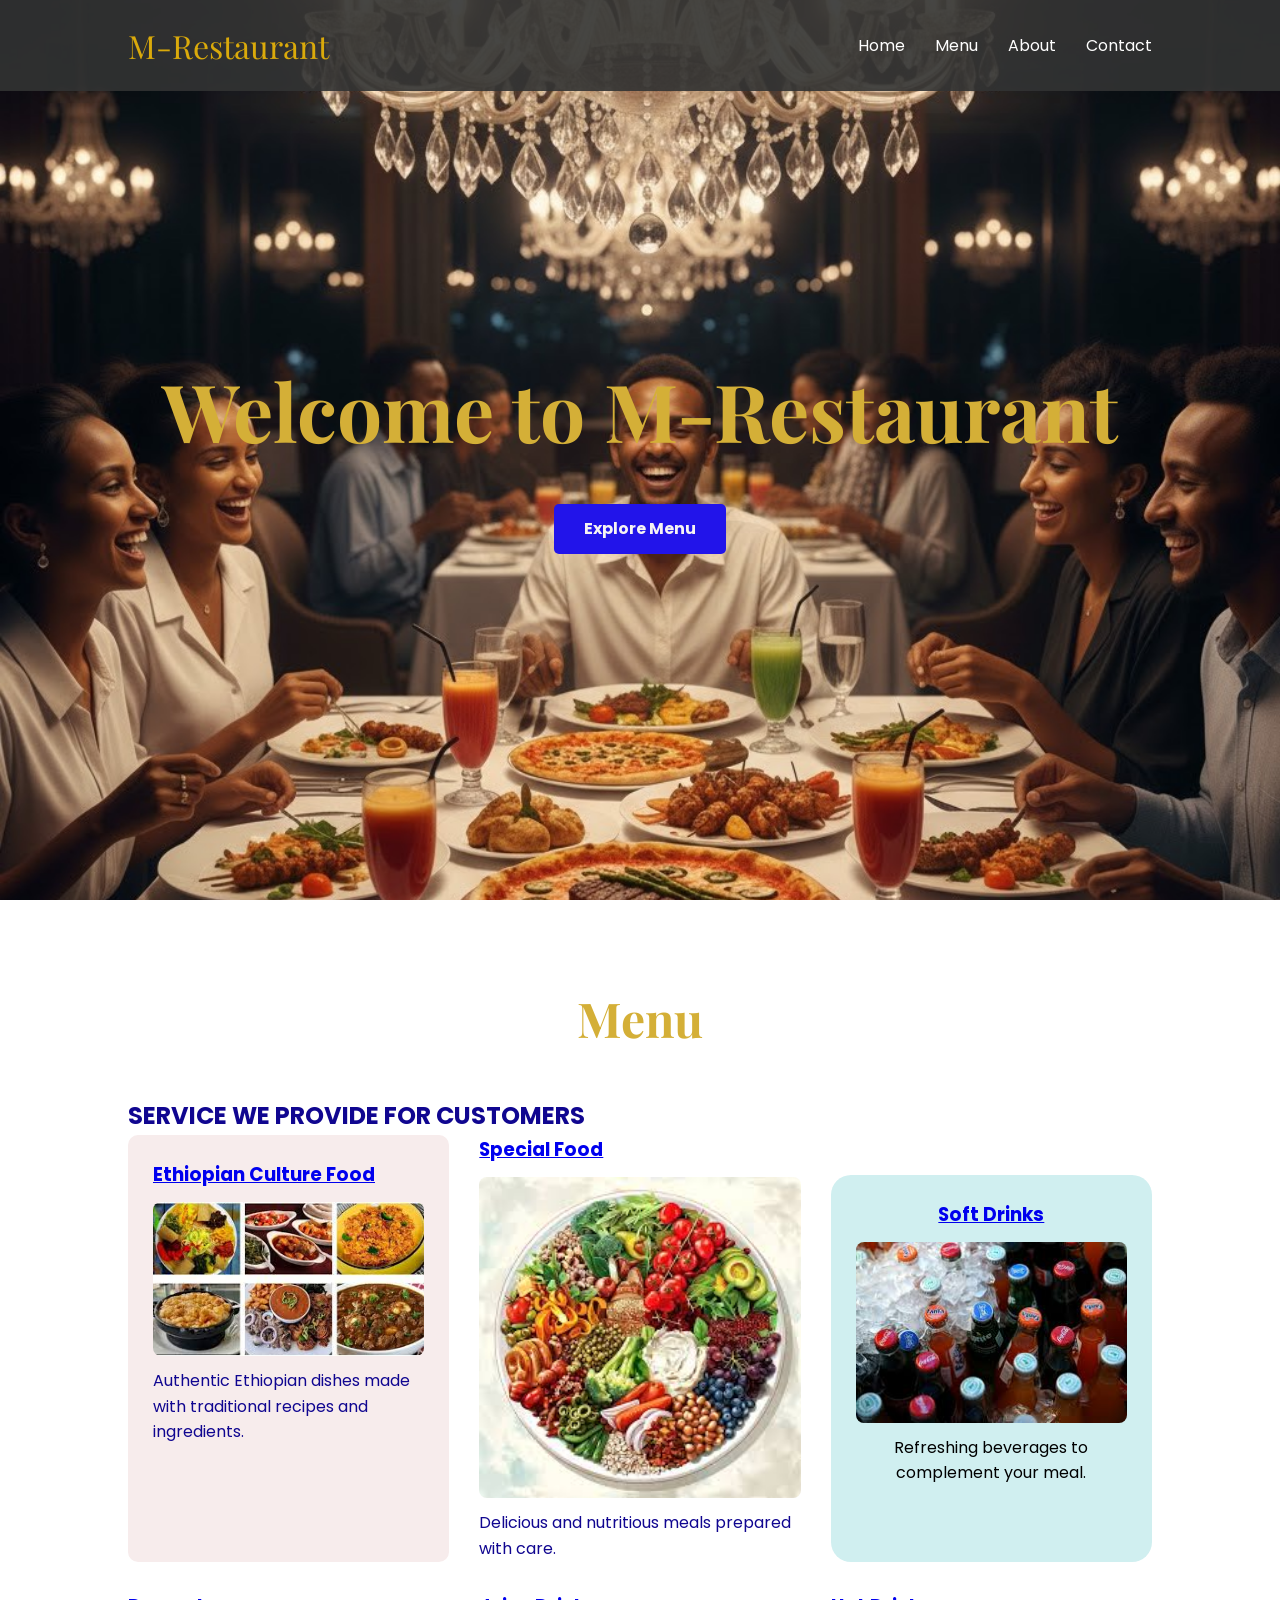
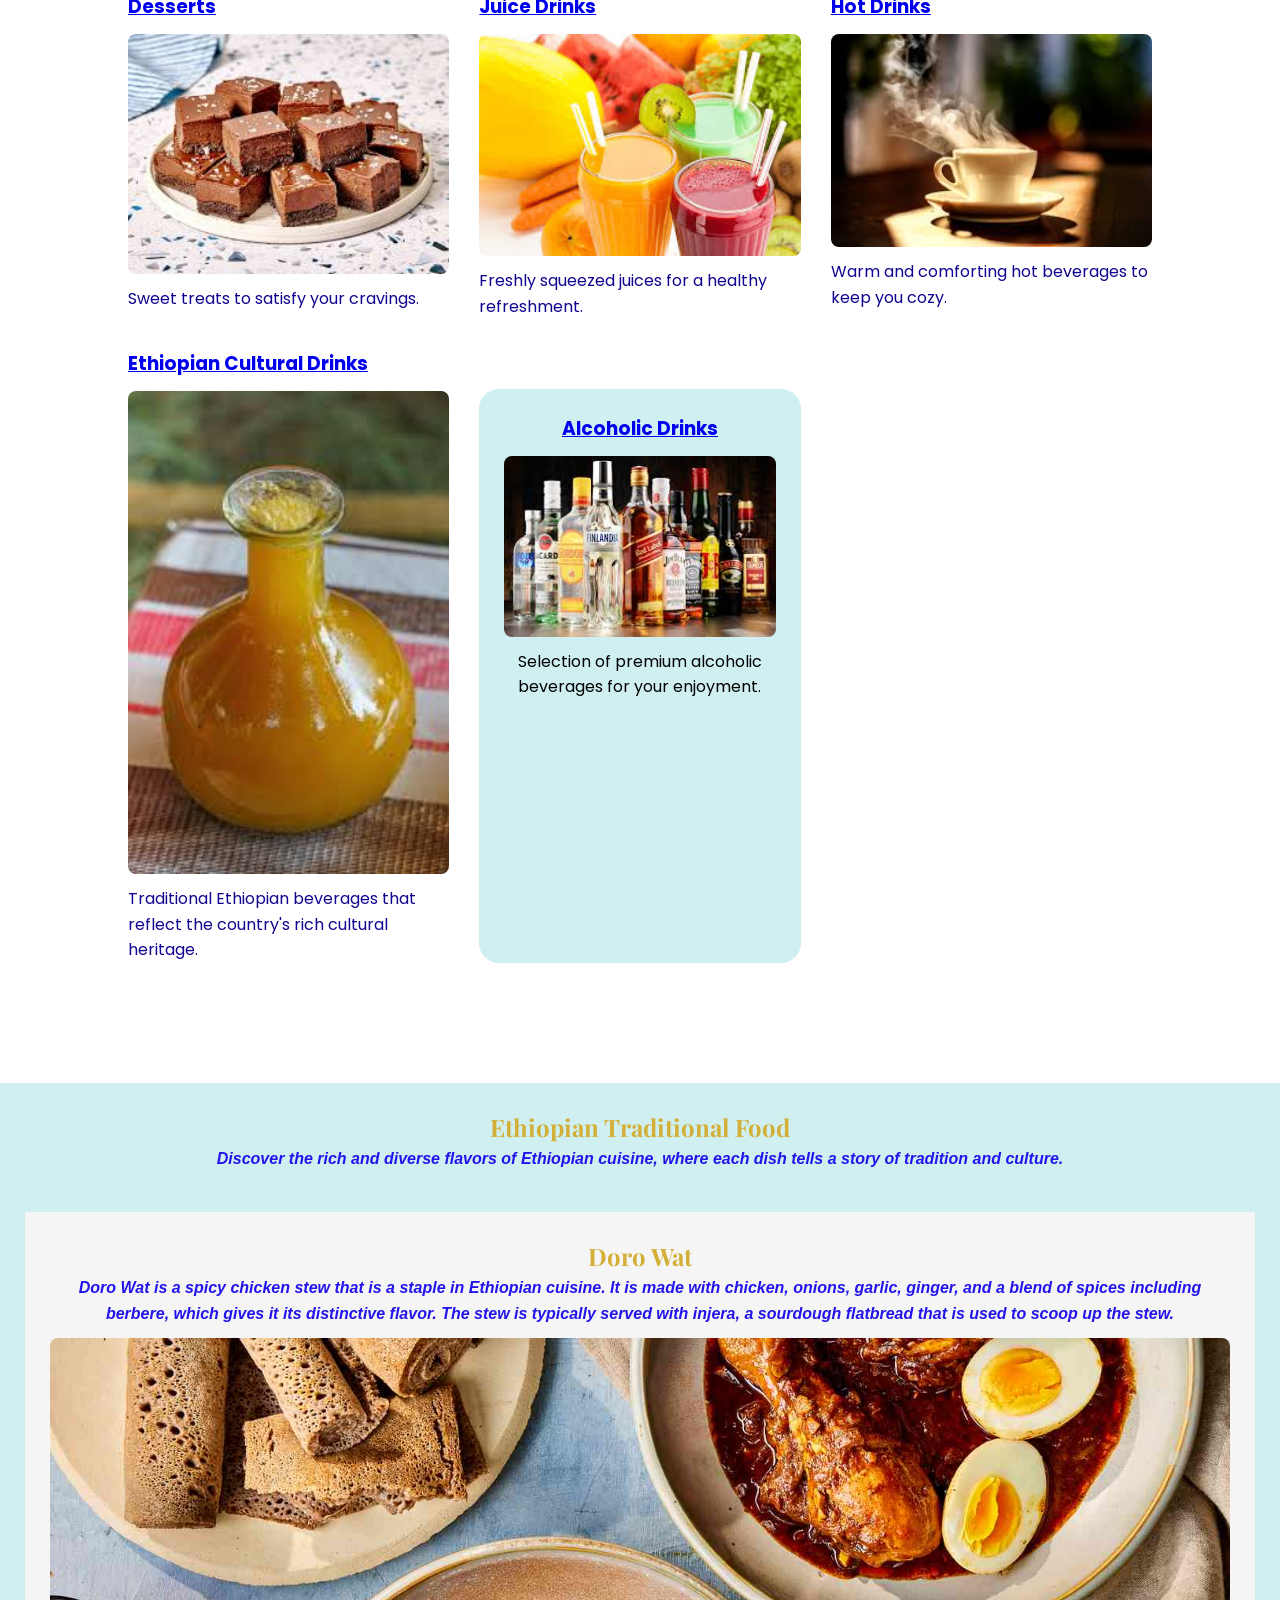
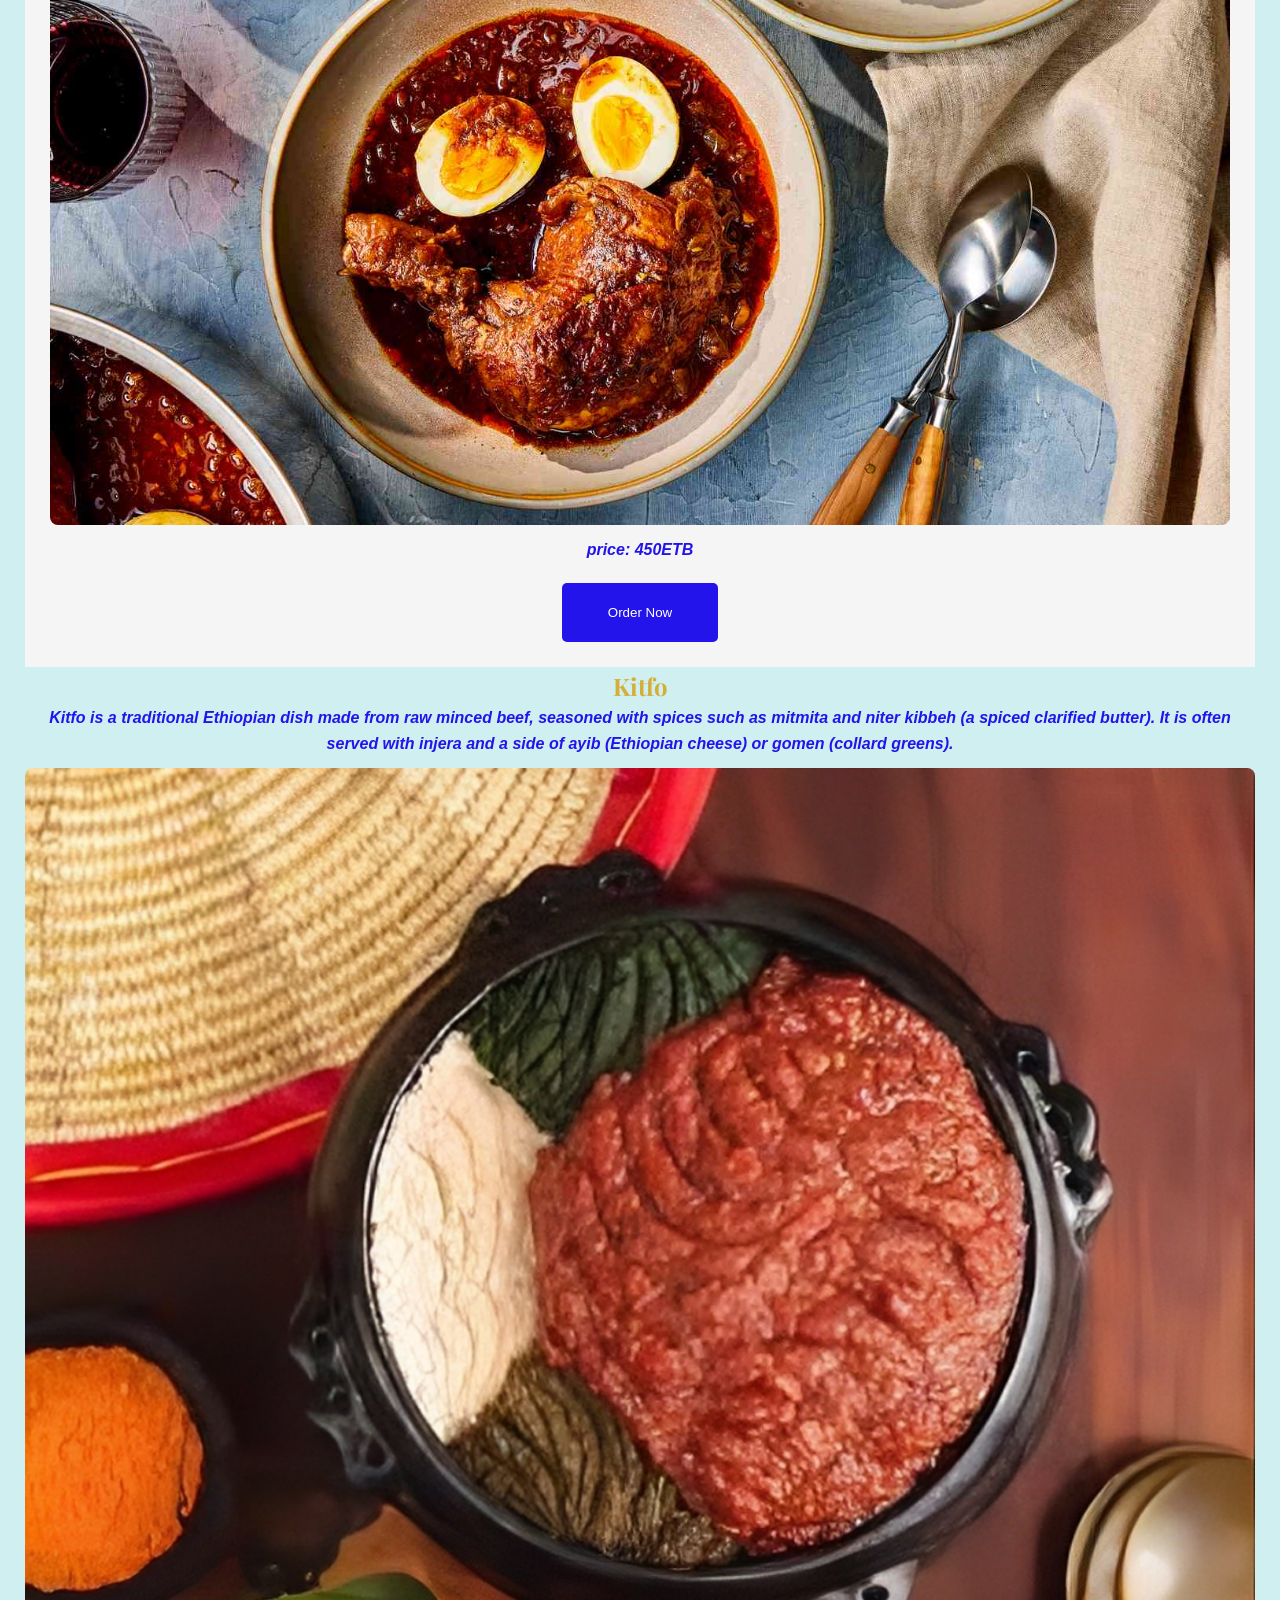
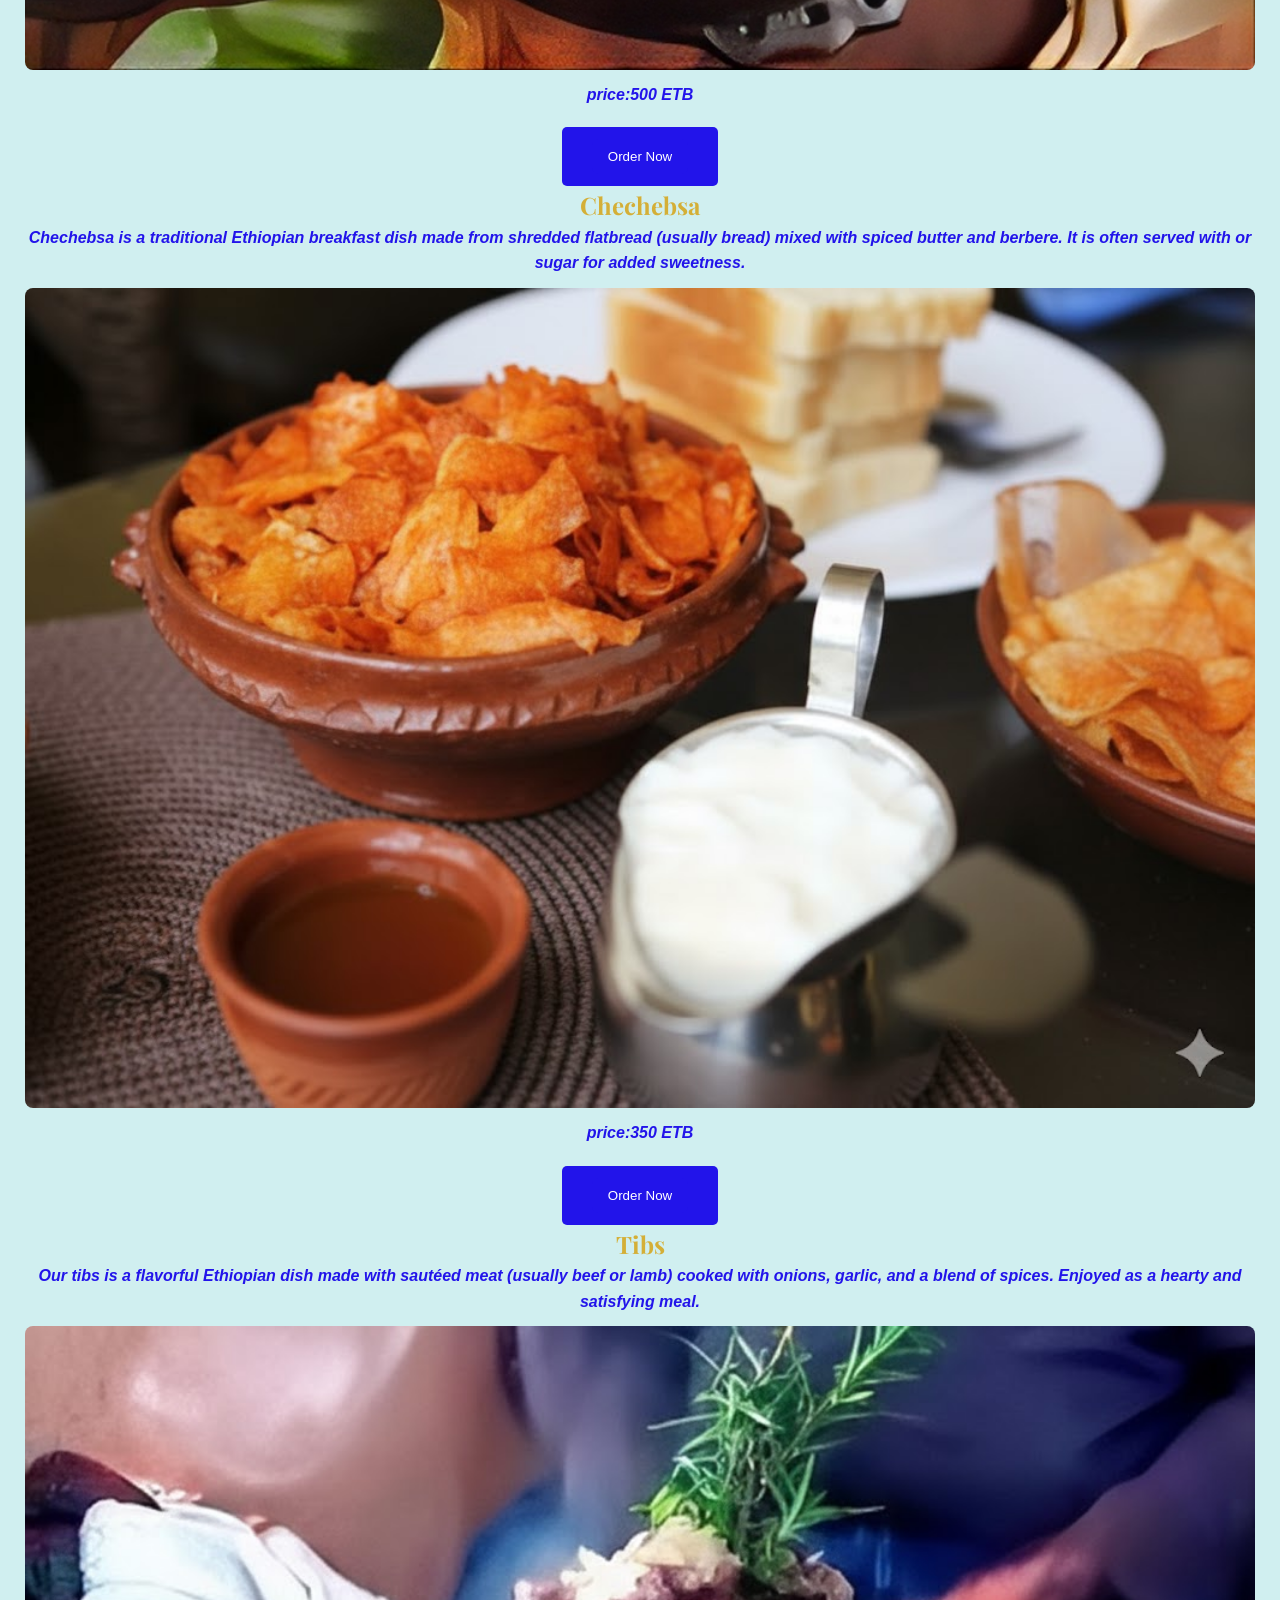
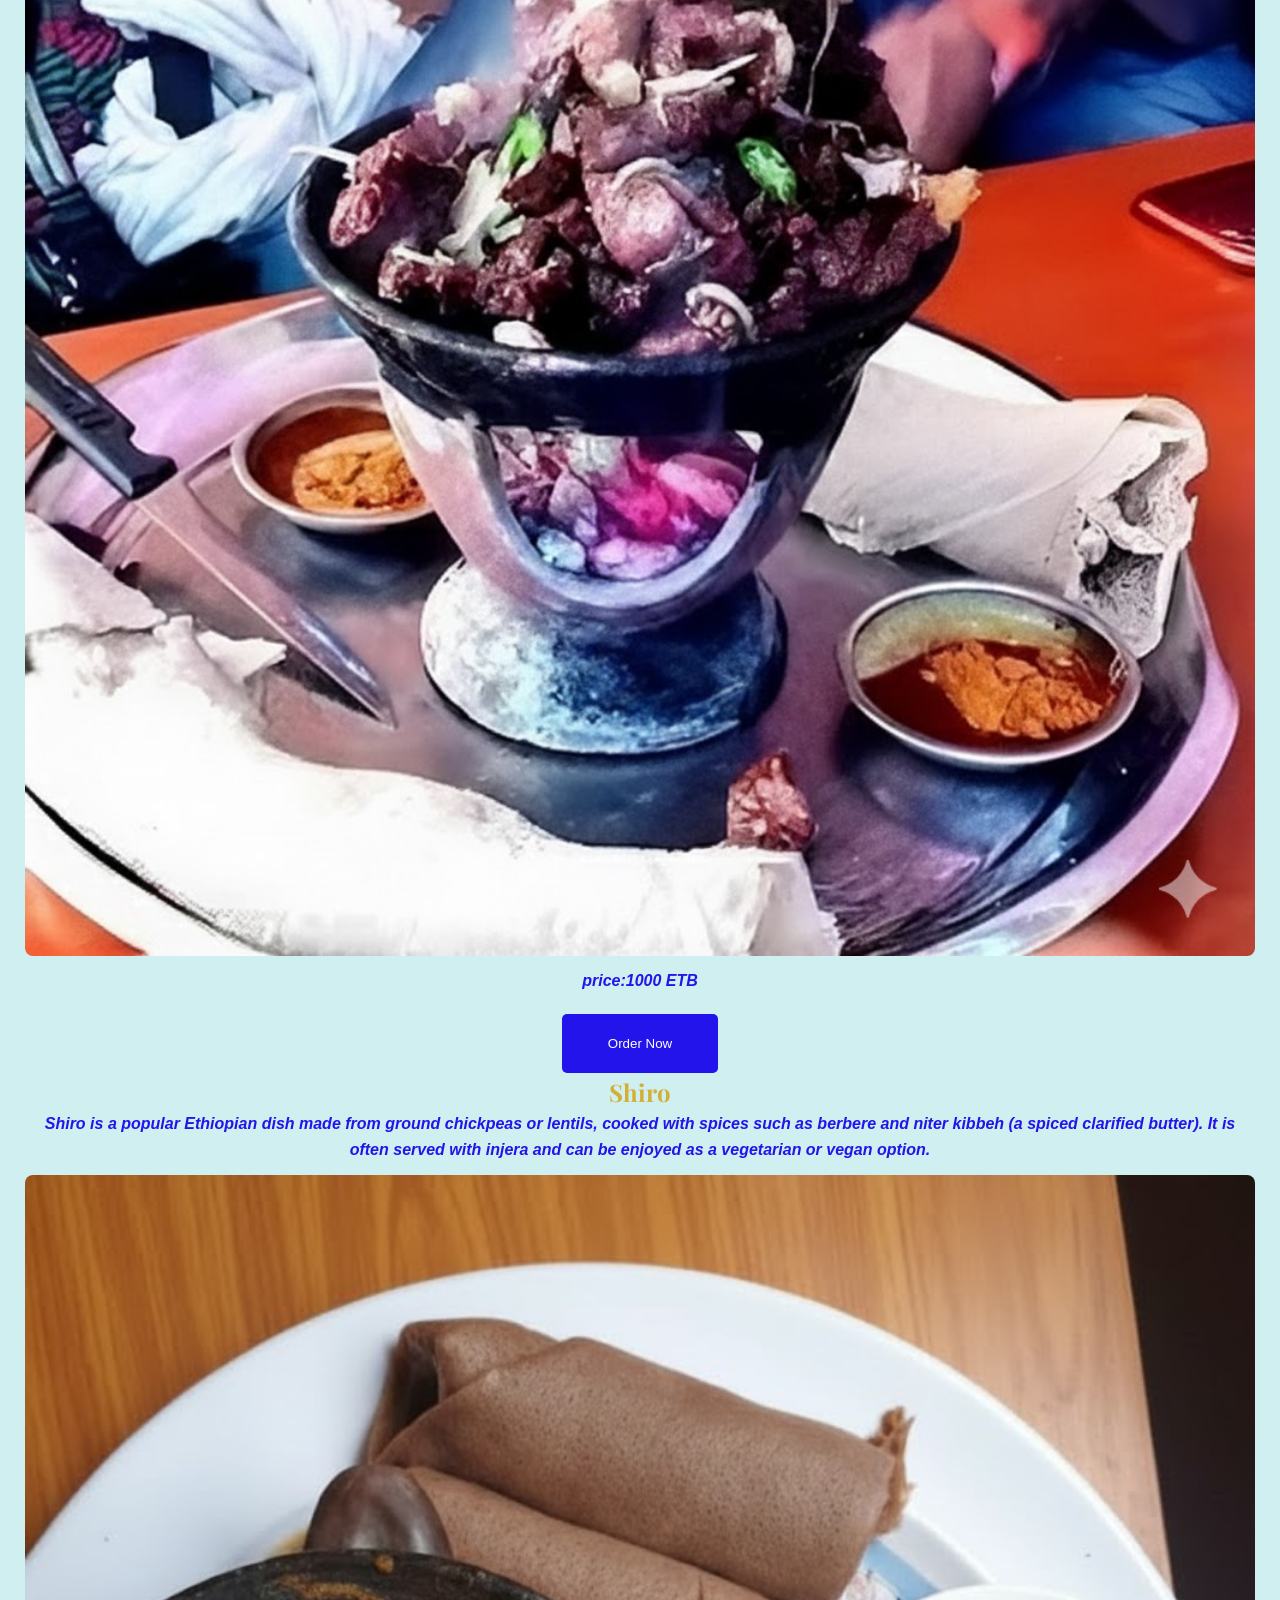
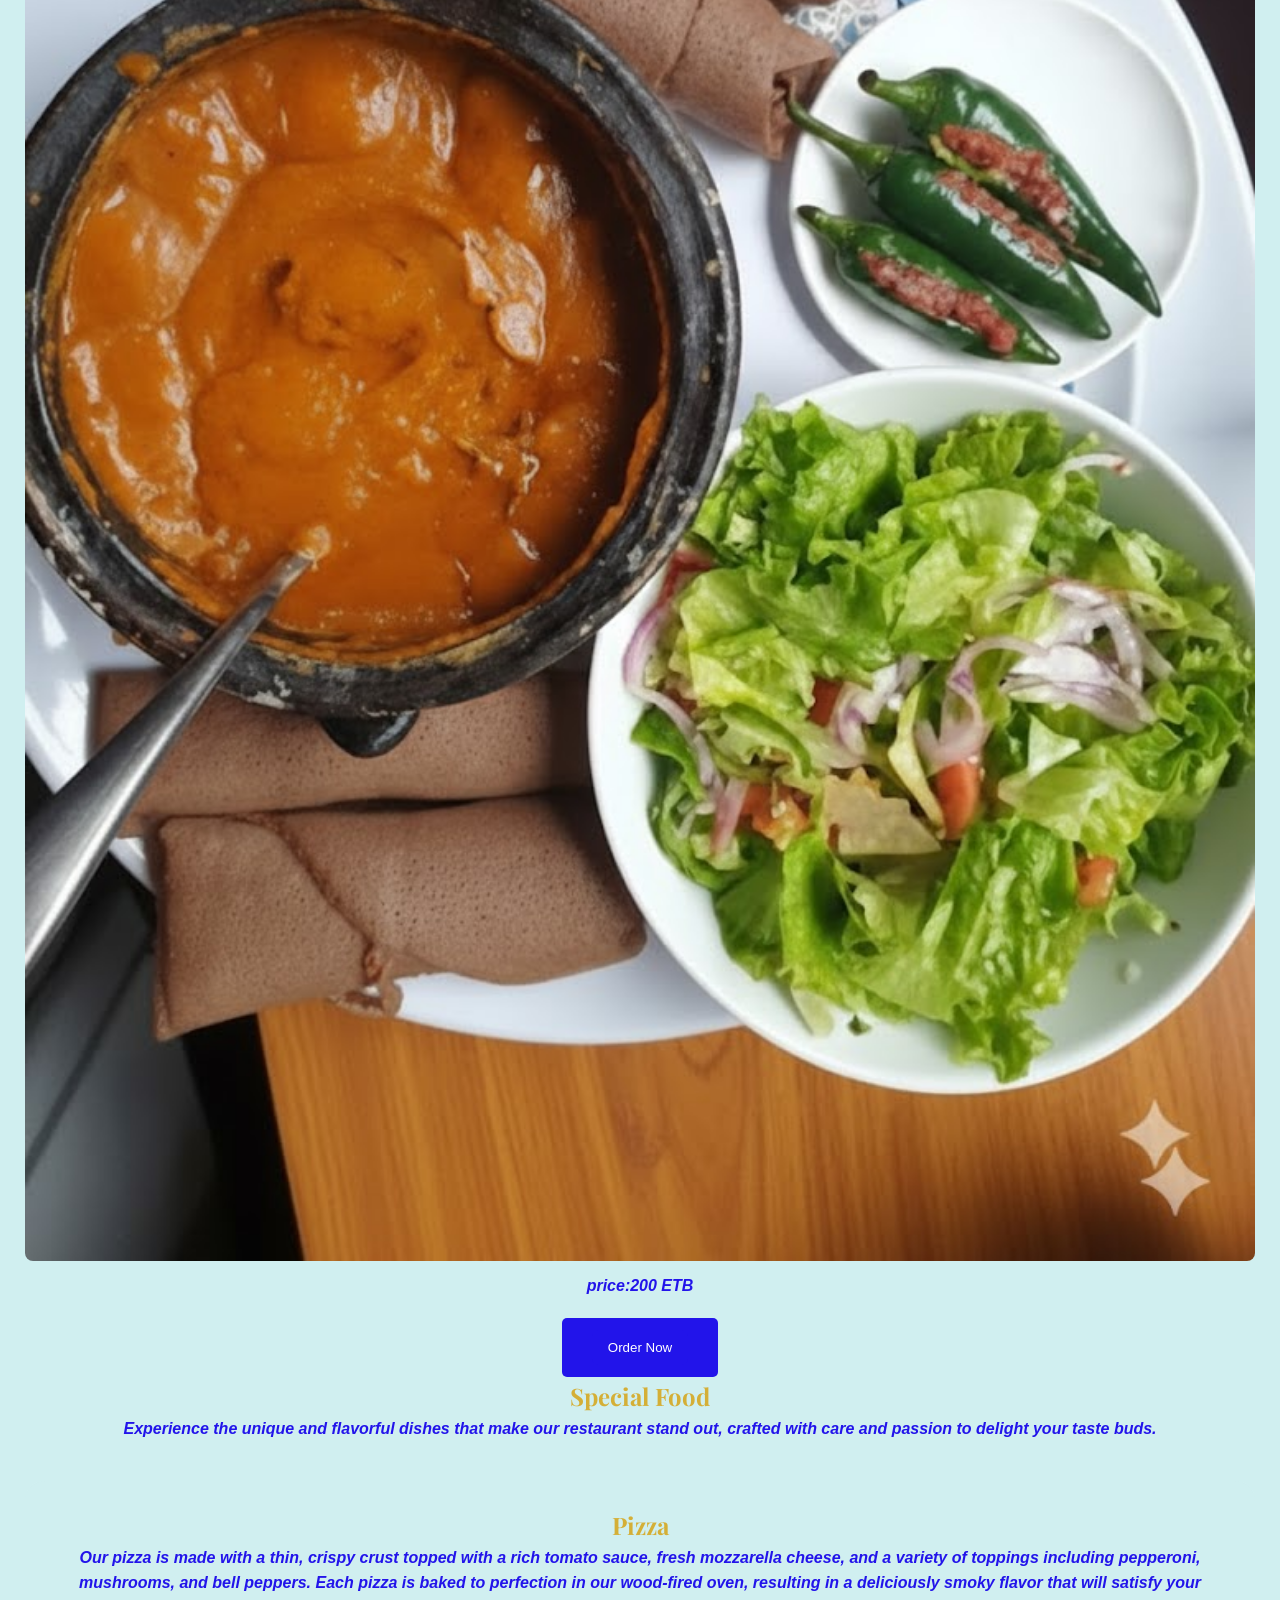
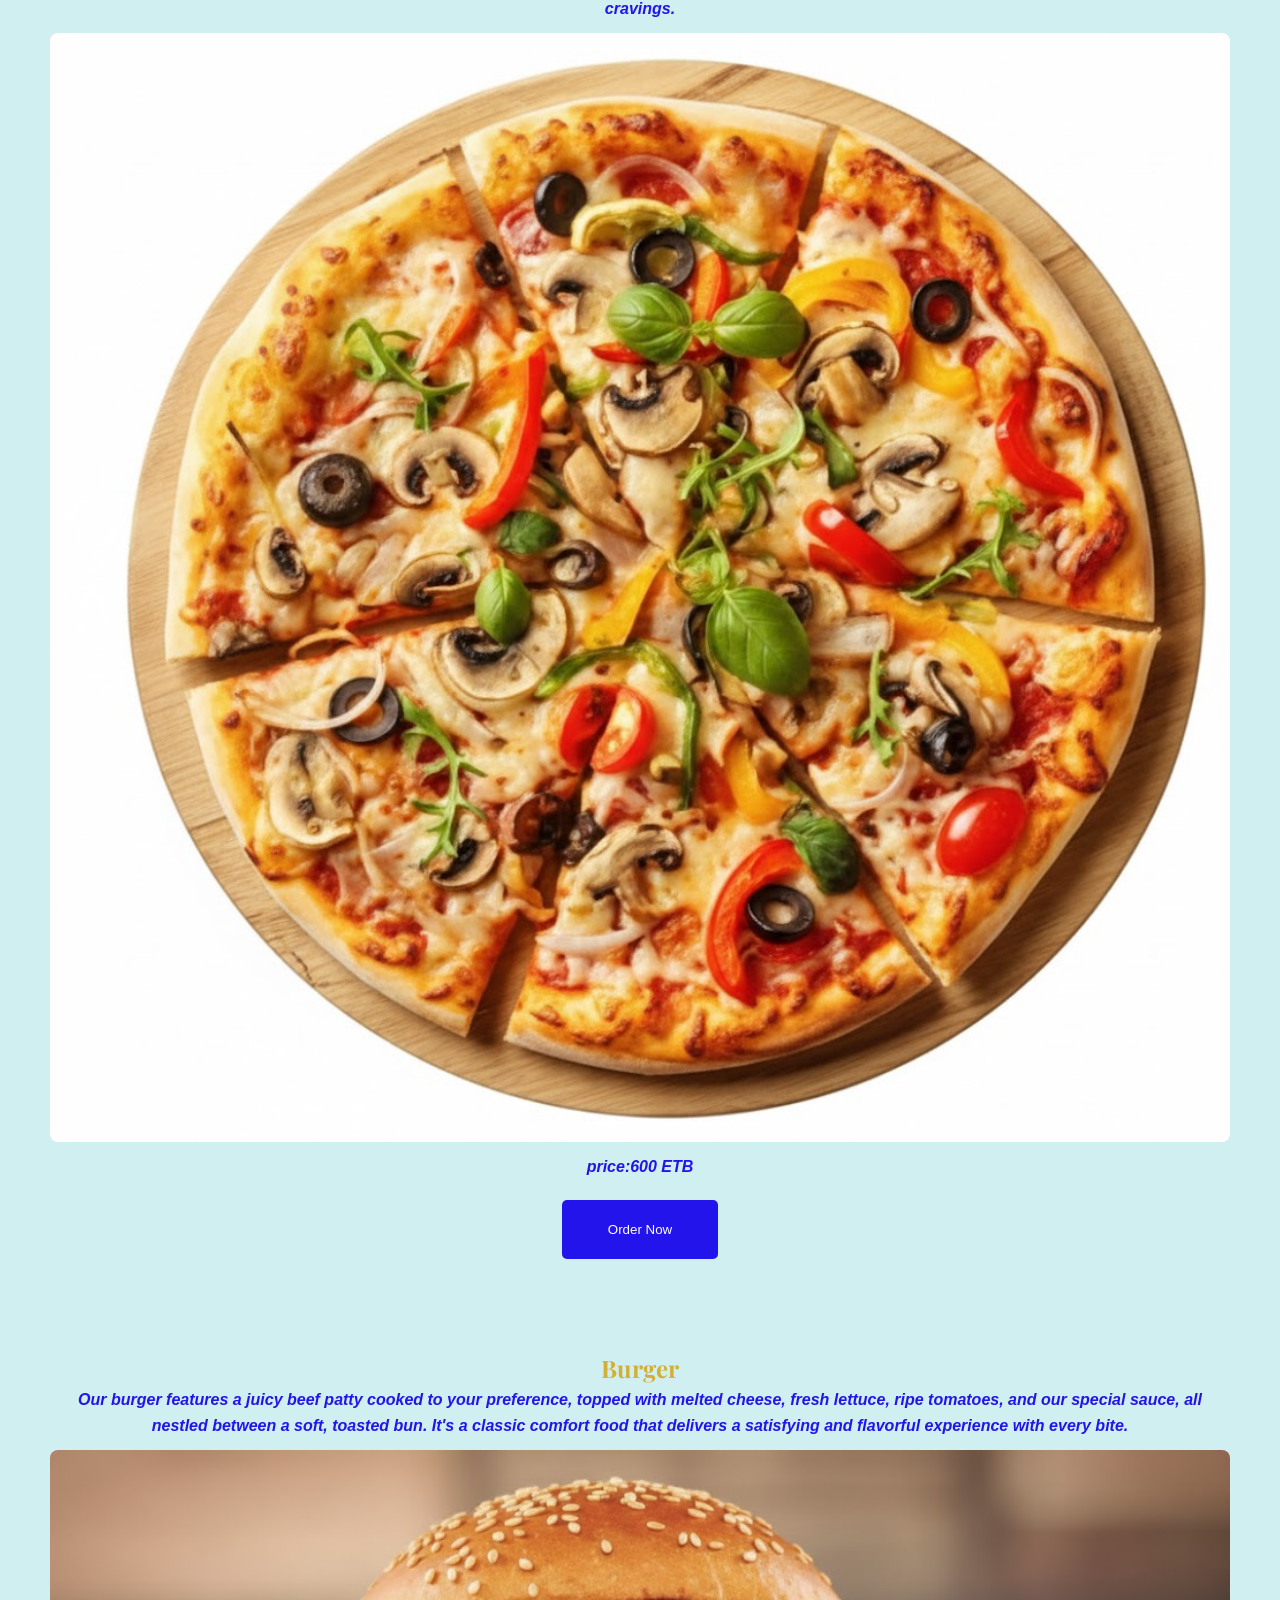
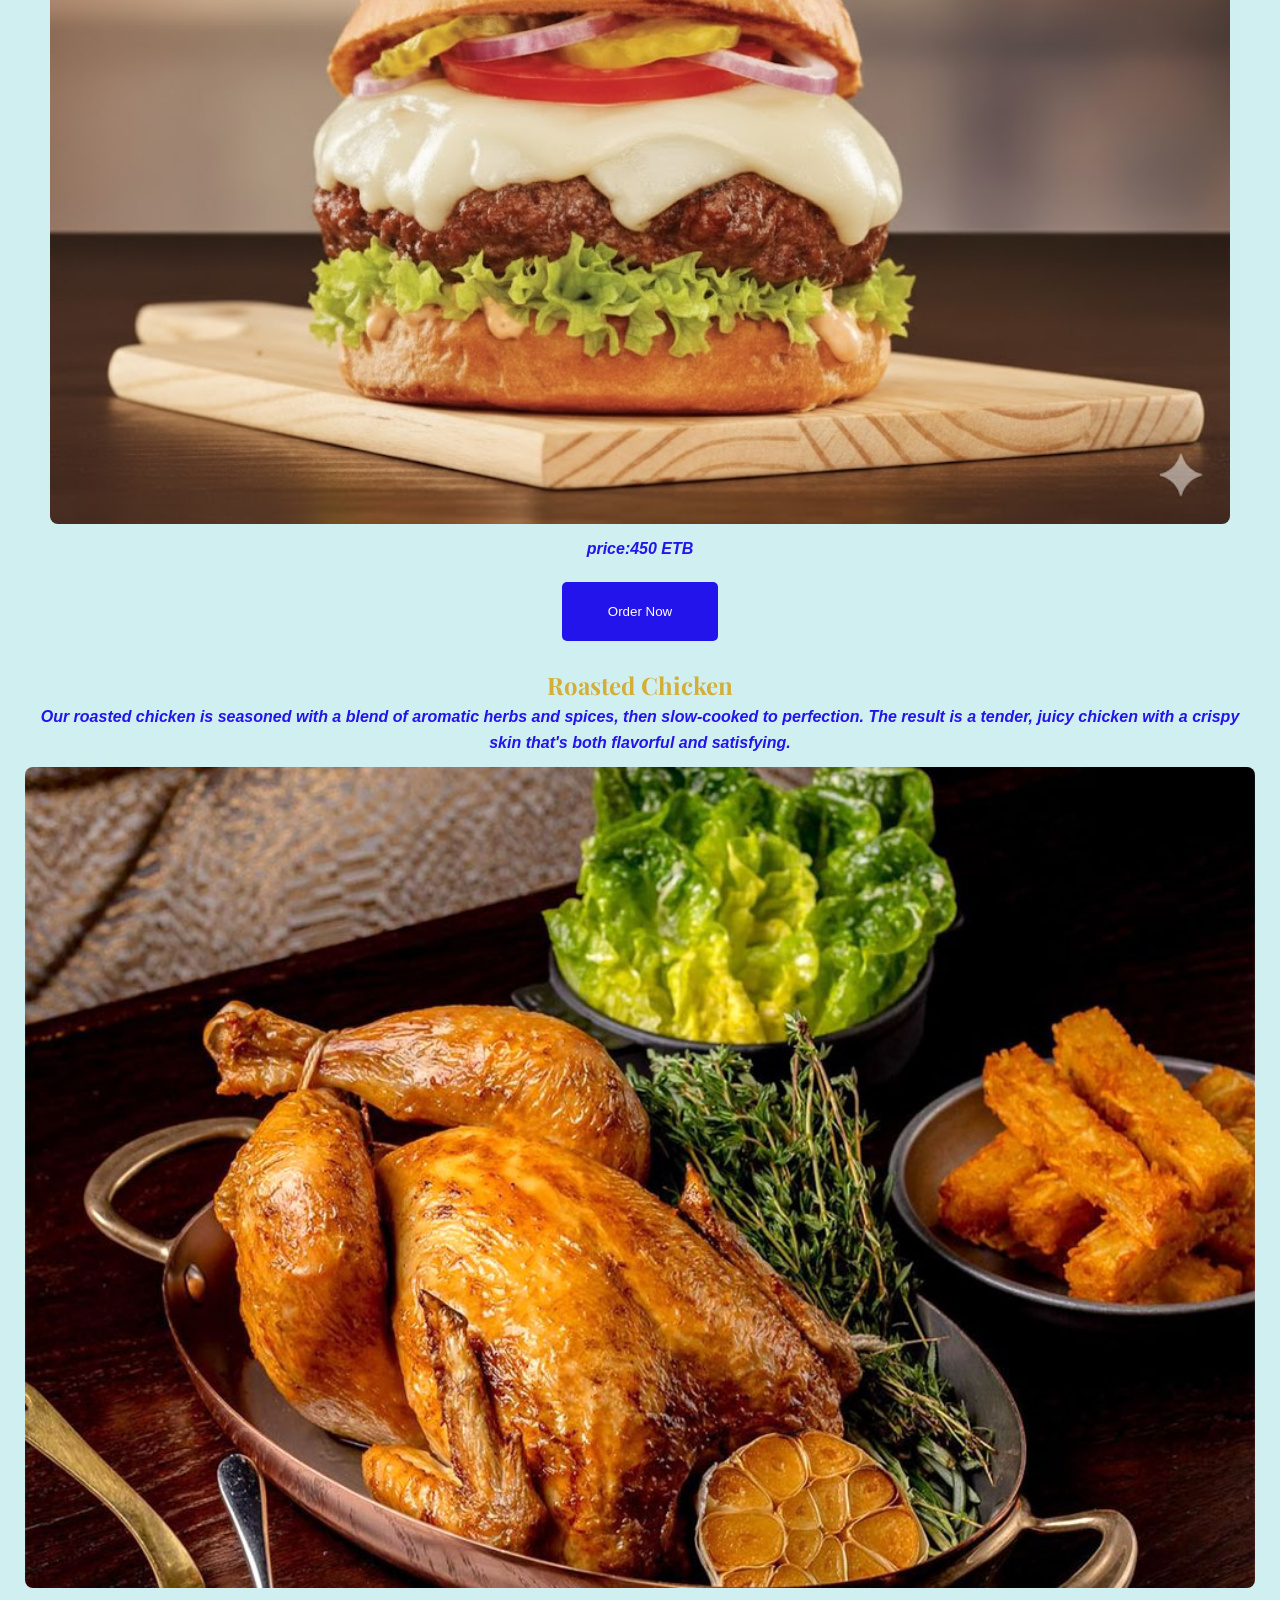
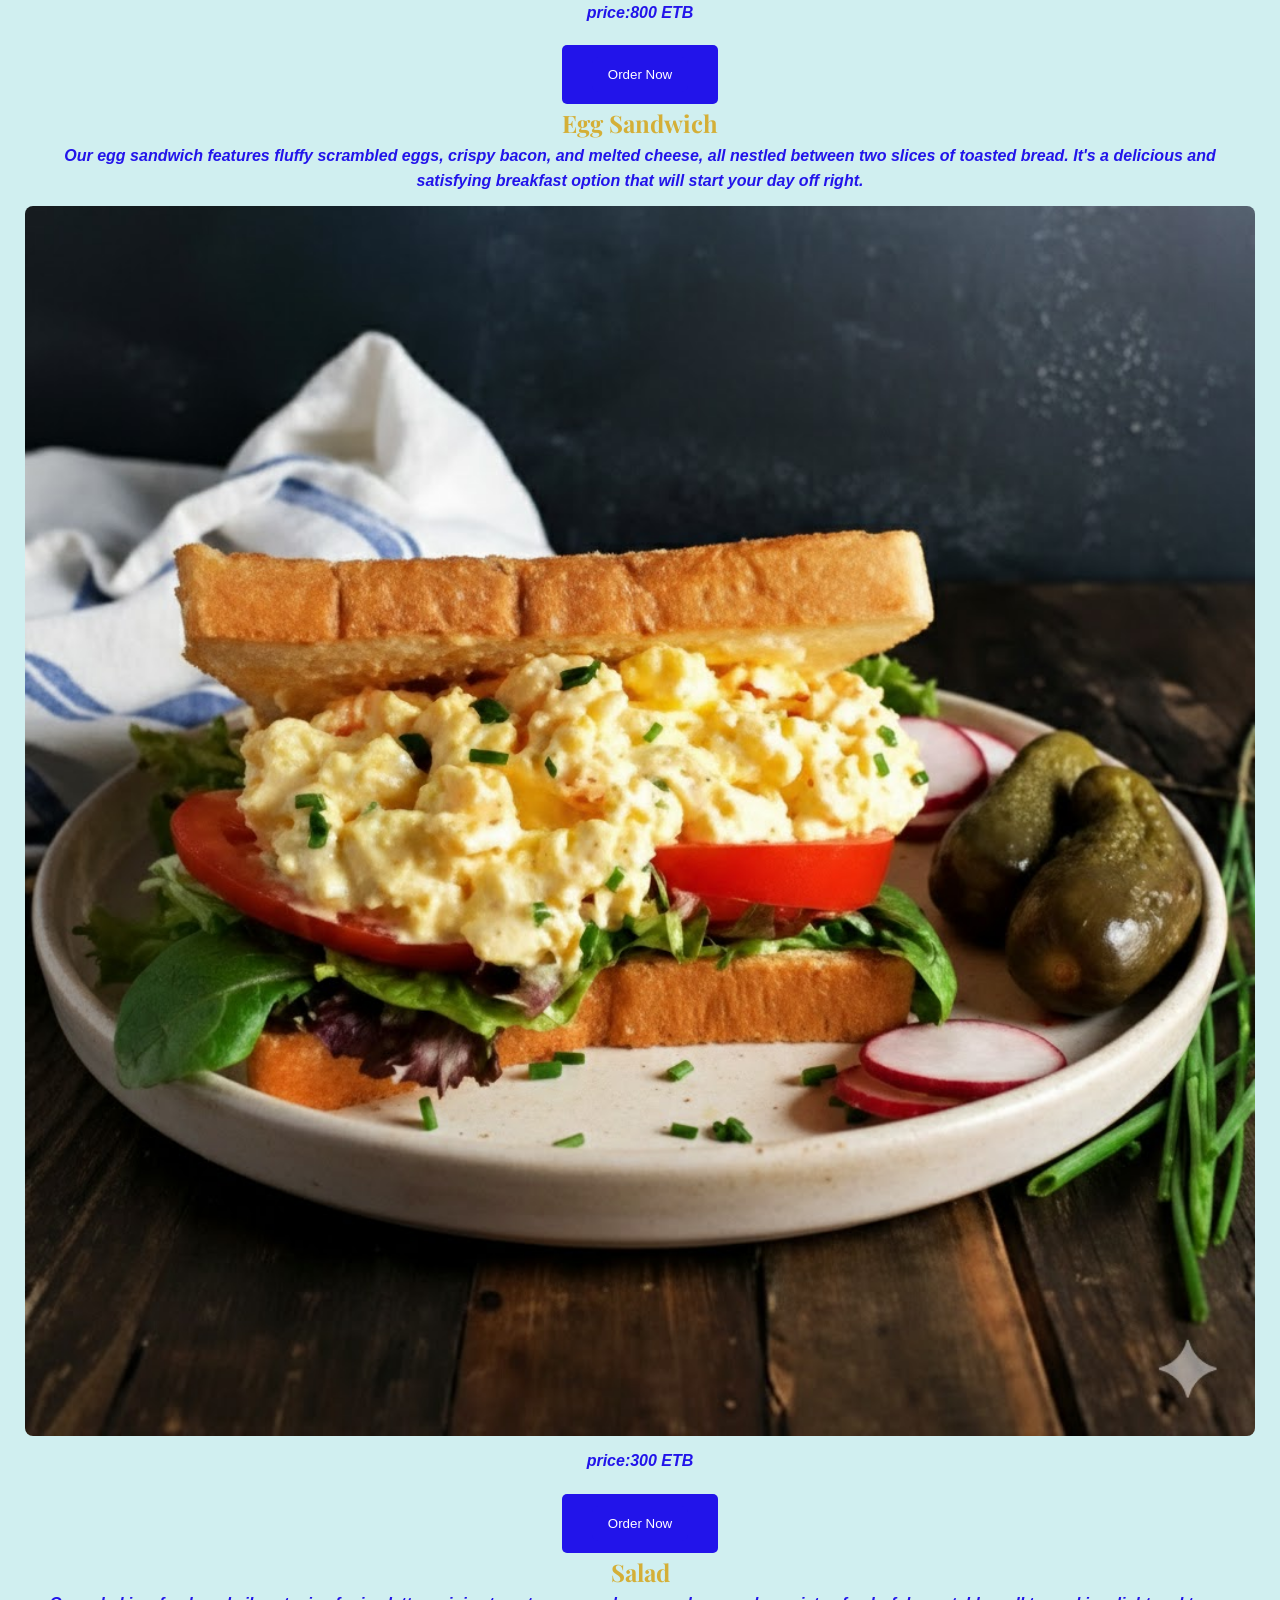
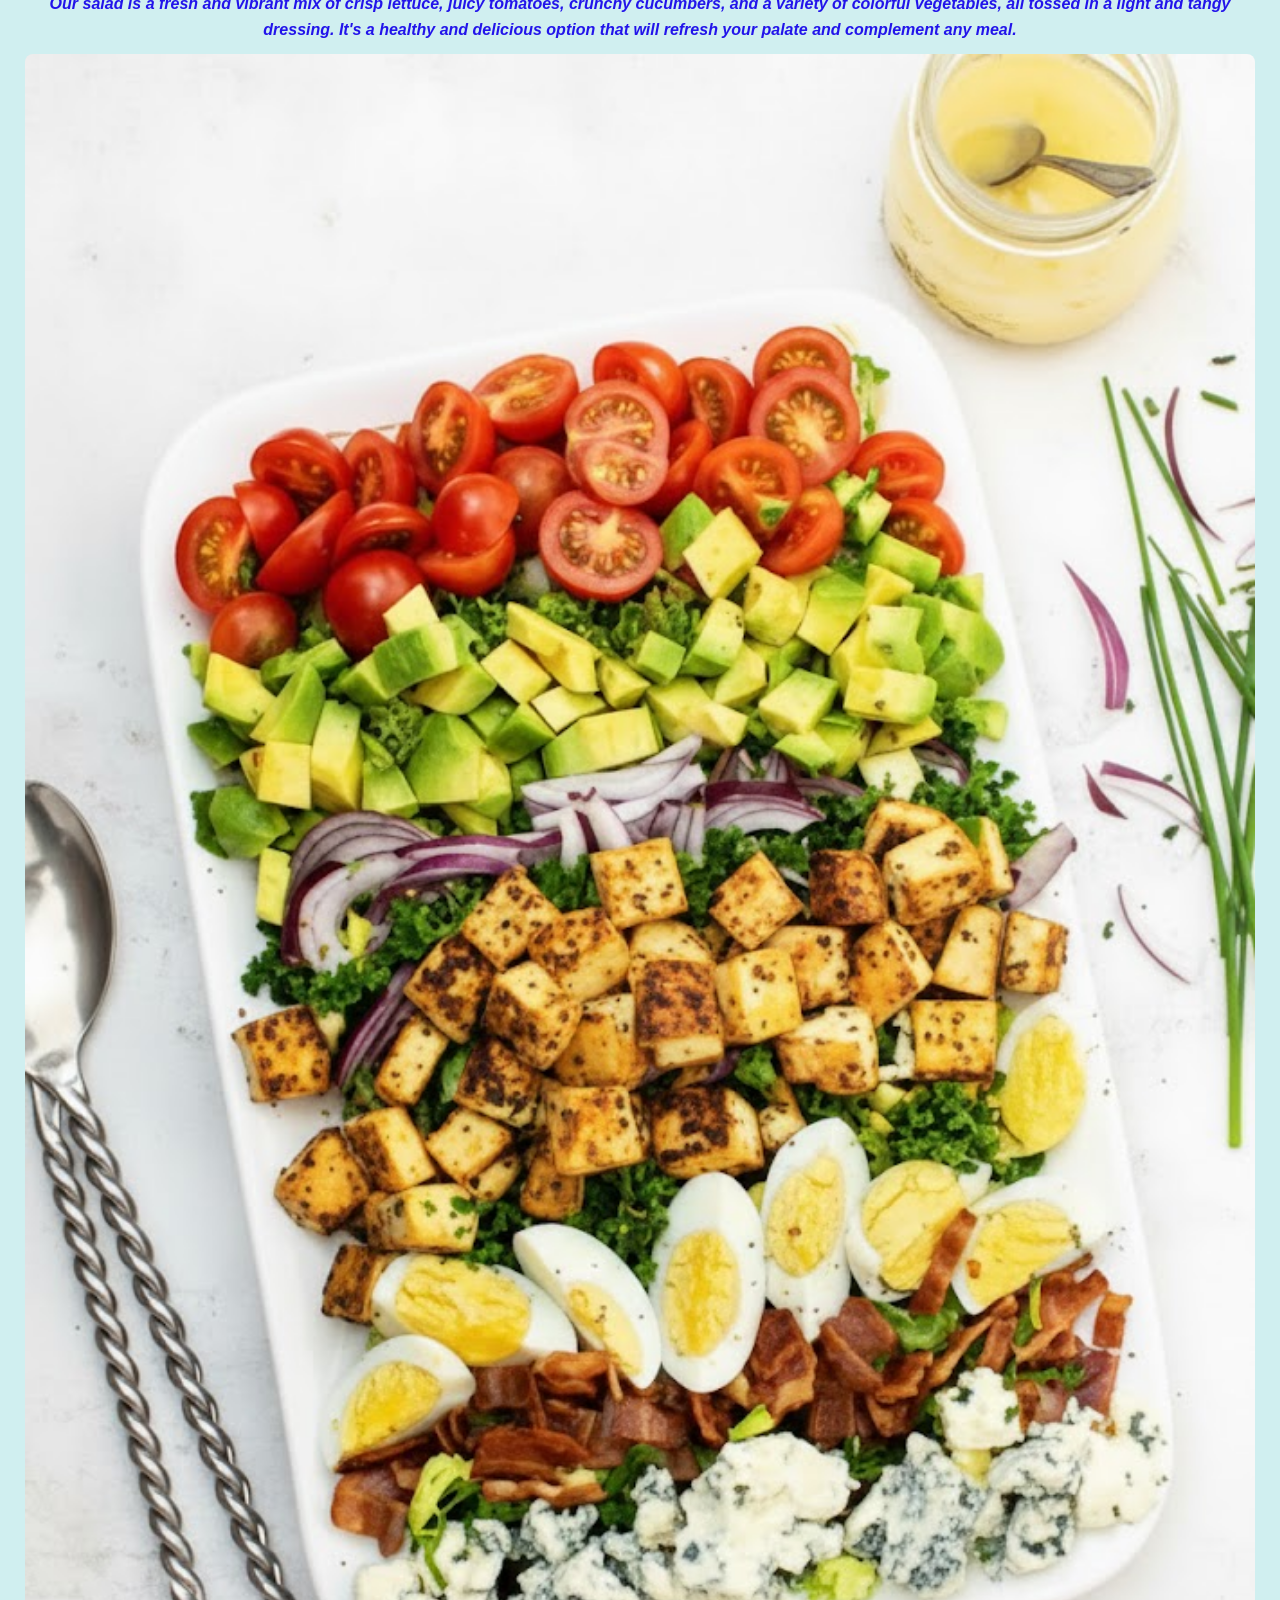
==== commit d386b991: "commit#2" ====
--- a/indext.htm
+++ b/indext.htm
@@ -3,7 +3,7 @@
   <head>
     <meta charset="UTF-8" />
     <meta name="viewport" content="width=device-width, initial-scale=1.0" />
-    <title>M-ASTU</title>
+    <title>M-Restaurant Menu</title>
     <link rel="stylesheet" href="style.css" />
     <link
       href="https://fonts.googleapis.com/css2?family=Playfair+Display:wght@700&family=Poppins:wght@300;400;600&display=swap"
@@ -24,7 +24,7 @@
     </header>
     <section id="home" class="hero">
       <div class="hero-content">
-        <h2>Well- Come to M-Restaurant</h2>
+        <h2>Welcome to M-Restaurant</h2>
         <a href="#menu" class="btn">Explore Menu</a>
       </div>
     </section>
@@ -44,27 +44,27 @@
             ingredients.
           </p>
         </div>
-        <div class="service-card">
-          <h3><a href="#food">Special Food</a></h3>
+        <div class="special-food">
+          <h3><a href="#Special-food">Special Food</a></h3>
           <img src="image/food.jpg" alt="Food" class="service-image" />
           <p>Delicious and nutritious meals prepared with care.</p>
         </div>
-        <div class="service-card">
+        <div class="soft-drinks">
           <h3><a href="#Soft-drinks">Soft Drinks</a></h3>
           <img src="image/soft drink.jpg" alt="Drinks" class="service-image" />
           <p>Refreshing beverages to complement your meal.</p>
         </div>
-        <div class="service-card">
+        <div class="desserts">
           <h3><a href="#Desserts">Desserts</a></h3>
           <img src="image/desserts.jpg" alt="Desserts" class="service-image" />
           <p>Sweet treats to satisfy your cravings.</p>
         </div>
-        <div class="service-card">
+        <div class="juice-drinks ">
           <h3><a href="#Juice">Juice Drinks</a></h3>
           <img src="image/juice drink.jpg" alt="Juice" class="service-image" />
           <p>Freshly squeezed juices for a healthy refreshment.</p>
         </div>
-        <div class="service-card">
+        <div class="hot-drinks">
           <h3><a href="#Hot-Drinks">Hot Drinks</a></h3>
           <img
             src="image/hot drink.jpg"
@@ -73,9 +73,9 @@
           />
           <p>Warm and comforting hot beverages to keep you cozy.</p>
         </div>
-        <div class="service-card">
+        <div class="cultural-drinks">
           <h3>
-            <a href="#Ethio-cultural drinks">Ethiopian Cultural Drinks</a>
+            <a href="#ethio-cultural-drinks">Ethiopian Cultural Drinks</a>
           </h3>
           <img
             src="image/traditional drink.jpg"
@@ -87,7 +87,7 @@
             cultural heritage.
           </p>
         </div>
-        <div class="service-card">
+        <div class="alcoholic-drinks">
           <h3><a href="#Alcoholic-drinks">Alcoholic Drinks</a></h3>
           <img
             src="image/alcohol drink.jpg"
@@ -108,10 +108,12 @@
             <h1>Doro Wat</h1>
             <p>Doro Wat is a spicy chicken stew that is a staple in Ethiopian cuisine. It is made with chicken, onions, garlic, ginger, and a blend of spices including berbere, which gives it its distinctive flavor. The stew is typically served with injera, a sourdough flatbread that is used to scoop up the stew.</p>
             <img src="image/doro wat.jpg" alt="Doro Wat" class="service-image" />
-            <p>price: ETB</p>
-            <form action="medhanitmedi344@gmail.com" method="post">
-                <input type="hidden" name="dish" value="Doro Wat">
-                <button type="submit">Order Now</button>
+            <p>price: 450ETB</p>
+            <form class="order-form" action="mailto:medhanitmedi344@gmail.com" method="post">
+                        <input type="hidden" name="dish" value="Doro Wat">
+                        <div class="btn">
+                        <button type="submit">Order Now</button>
+                       </div>
             </form>
                 </div>
             </div>
@@ -119,10 +121,12 @@
             <h1>Kitfo</h1>
             <p>Kitfo is a traditional Ethiopian dish made from raw minced beef, seasoned with spices such as mitmita and niter kibbeh (a spiced clarified butter). It is often served with injera and a side of ayib (Ethiopian cheese) or gomen (collard greens).</p>
             <img src="image/kitfo.jpg" alt="Kitfo" class="service-image" />
-            <p>price:1500 ETB</p>
-            <form action="medhanitmedi344@gmail.com" method="post">
-                <input type="hidden" name="dish" value="Kitfo">
-                <button type="submit">Order Now</button>
+            <p>price:500 ETB</p>
+            <form class="order-form" action="mailto:medhanitmedi344@gmail.com" method="post">
+                        <input type="hidden" name="dish" value="Kitfo">
+                        <div class="btn">
+                        <button type="submit">Order Now</button>
+                       </div>
             </form>
             </div>
             <div class="chechebsa">
@@ -130,19 +134,24 @@
             <p>Chechebsa is a traditional Ethiopian breakfast dish made from shredded flatbread (usually bread) mixed with spiced butter and berbere. It is often served with or sugar for added sweetness.</p>
             <img src="image/chechebsa.jpg" alt="Chechebsa" class="service-image" />
             <p>price:350 ETB</p>
-            <form action="medhanitmedi344@gmail.com" method="post">
-                <input type="hidden" name="dish" value="Chechebsa">
-                <button type="submit">Order Now</button>
+            <form class="order-form" action="mailto:medhanitmedi344@gmail.com" method="post">
+                        <input type="hidden" name="dish" value="Chechebsa">
+                        <div class="btn">
+                        <button type="submit">Order Now</button>
+                       </div>
             </form>
             </div>
             <div class="tibs">
                 <h1>Tibs</h1>
                 <p>Our tibs is a flavorful Ethiopian dish made with sautéed meat (usually beef or lamb) cooked with onions, garlic, and a blend of spices. Enjoyed as a hearty and satisfying meal.</p>
                 <img src="image/tibs.jpg" alt="Tibs" class="service-image" />
-                <p>price:1500 ETB</p>
-                <form action="medhanitmedi344@gmail.com" method="post">
+                <p>price:1000 ETB</p>
+                <form class="order-form" action="mailto:medhanitmedi344@gmail.com" method="post">
                     <input type="hidden" name="dish" value="Tibs">
+                    <div class="btn">
                     <button type="submit">Order Now</button>
+                    </div>
+
                 </form>
                 </div>
             <div class="shiro">
@@ -150,11 +159,16 @@
                 <p>Shiro is a popular Ethiopian dish made from ground chickpeas or lentils, cooked with spices such as berbere and niter kibbeh (a spiced clarified butter). It is often served with injera and can be enjoyed as a vegetarian or vegan option.</p>
                 <img src="image/shiro.jpg" alt="Shiro" class="service-image" />
                 <p>price:200 ETB</p>
+                <form class="order-form" action="mailto:medhanitmedi344@gmail.com" method="post">
+                    <input type="hidden" name="dish" value="Shiro">
+                    <div class="btn">
+                    <button type="submit">Order Now</button>
+                    </div>
             </div>
                 </section>
             </div> 
             <div class="special-food">
-            <section id="special-food">
+            <section id="Special-food">
                 <h1>Special Food</h1>
                 <p>Experience the unique and flavorful dishes that make our restaurant stand out, crafted with care and passion to delight your taste buds.</p>
                 <div class="pizza">
@@ -162,10 +176,11 @@
                     <p>Our pizza is made with a thin, crispy crust topped with a rich tomato sauce, fresh mozzarella cheese, and a variety of toppings including pepperoni, mushrooms, and bell peppers. Each pizza is baked to perfection in our wood-fired oven, resulting in a deliciously smoky flavor that will satisfy your cravings.</p>
                     <img src="image/pizza.jpg" alt="Pizza" class="service-image" />
                     <p>price:600 ETB</p>
-                    <form action="medhanitmedi344@gmail.com" method="post">
-                        <input type="hidden" name="dish" value="Pizza">
-                        <button type="submit">Order Now</button>
-                    </form>
+                    <form class="order-form" action="mailto:medhanitmedi344@gmail.com" method="post">
+                      <input type="hidden" name="dish" value="Pizza">
+                      <div class="btn">
+                      <button type="submit">Order Now</button>
+                       </div>
                 </div>
                 <div class="burger">
                     <h1>Burger</h1>
@@ -173,19 +188,23 @@
     melted cheese, fresh lettuce, ripe tomatoes, and our special sauce, all nestled between a soft, toasted bun. It's a classic comfort food that delivers a satisfying and flavorful experience with every bite.</p>
                     <img src="image/burger.jpg" alt="Burger" class="service-image" />
                     <p>price:450 ETB</p>
-                    <form action="medhanitmedi344@gmail.com" method="post">
+                    <form class="order-form" action="mailto:medhanitmedi344@gmail.com" method="post">
                         <input type="hidden" name="dish" value="Burger">
-                        <button type="submit">Order Now</button>
+                        <div class="btn">
+                        <button type="submit">Order Now</button>
+                       </div>
                     </form>
                 </div>
                 <div class="roasted-chicken">
                     <h1>Roasted Chicken</h1>
                     <p>Our roasted chicken is seasoned with a blend of aromatic herbs and spices, then slow-cooked to perfection. The result is a tender, juicy chicken with a crispy skin that's both flavorful and satisfying.</p>
                     <img src="image/chicken.jpg" alt="Roasted Chicken" class="service-image" />
-                    <p>price:1800 ETB</p>
-                    <form action="medhanitmedi344@gmail.com" method="post">
+                    <p>price:800 ETB</p>
+                    <form class="order-form" action="mailto:medhanitmedi344@gmail.com" method="post">
                         <input type="hidden" name="dish" value="Roasted Chicken">
-                        <button type="submit">Order Now</button>
+                        <div class="btn">
+                        <button type="submit">Order Now</button>
+                       </div>
                     </form>
                 </div>
                 <div class="egg-sandwich">
@@ -193,9 +212,11 @@
                     <p>Our egg sandwich features fluffy scrambled eggs, crispy bacon, and melted cheese, all nestled between two slices of toasted bread. It's a delicious and satisfying breakfast option that will start your day off right.</p>
                     <img src="image/eggsandwich.jpg" alt="Egg Sandwich" class="service-image" />
                     <p>price:300 ETB</p>
-                    <form action="medhanitmedi344@gmail.com" method="post">
+                    <form class="order-form" action="mailto:medhanitmedi344@gmail.com" method="post">
                         <input type="hidden" name="dish" value="Egg Sandwich">
-                        <button type="submit">Order Now</button>
+                        <div class="btn">
+                        <button type="submit">Order Now</button>
+                        </div>
                     </form>
                 </div>
                 <div class="salad">
@@ -203,17 +224,287 @@
                     <p>Our salad is a fresh and vibrant mix of crisp lettuce, juicy tomatoes, crunchy cucumbers, and a variety of colorful vegetables, all tossed in a light and tangy dressing. It's a healthy and delicious option that will refresh your palate and complement any meal.</p>
                     <img src="image/salad.jpg" alt="Salad" class="service-image" />
                     <p>price:250 ETB</p>
-                    <form action="medhanitmedi344@gmail.com" method="post">
+                    <form class="order-form" action="mailto:medhanitmedi344@gmail.com" method="post">
                         <input type="hidden" name="dish" value="Salad">
-                        <button type="submit">Order Now</button>
+                        <div class="btn">
+                        <button type="submit">Order Now</button>
+                       </div>
                     </form>
                 </div>
+                </div>
+            </section>
+      <div class="soft-drinks">
+        <section id="Soft-drinks">
+          <h1>Soft Drinks</h1>
+          <p>Our soft drinks are a refreshing selection of beverages.</p>
+          <div class="soft-drink-list">
+            <ul>
+              <li>Coca-Cola</li>
+              <li>Pepsi</li>
+              <li>Sprite</li>
+              <li>Fanta</li>
+              <li>soft-malt</li>
+              <li>Ambo-wuha</li>
+              <li>Pepsi</li>
+              <li>Mirinda</li>
+              <li>7-Up</li>
+            </ul>
+            <img src="image/soft.jpg" alt="Soft Drinks" class="service-image" />
+          </div>
+          <p>price:50 ETB</p>
+          <form class="order-form" action="mailto:medhanitmedi344@gmail.com" method="post">
+            <input type="hidden" name="dish" value="Soft Drinks">
+            <div class="btn">
+              <button type="submit" class="btn">Order Now</button>
+         </div>
+            </form>
+        </section>
+        <div class="juice-drinks">
+        <section id="Juice">
+          <div class="avocado-juice">  
+          <h1>Juice Drinks</h1>
+          <p>Our juice drinks are made from fresh fruits and vegetables, providing a delicious and nutritious way to stay hydrated.</p>
+          <div class="juice-list">
+            <h1>Avocado Juice</h1>
+            <img src="image/avocado_juice.jpg" alt="Avocado Juice" class="service-image" />
+          </div>
+          <p>price:150 ETB</p>
+          <form class="order-form" action="mailto:medhanitmedi344@gmail.com" method="post">
+            <input type="hidden" name="dish" value="Avocado Juice">
+            <div class="btn">
+              <button type="submit" class="btn">Order Now</button>
+          </div>
+            </form>
+            </div>
+            <div class="orange-juice">
+            <h1>Orange Juice</h1>
+            <img src="image/orange_juice.jpg" alt="Orange Juice" class="service-image" />
+            <p>price:180 ETB</p>
+            <form class="order-form" action="mailto:medhanitmedi344@gmail.com" method="post">
+                <input type="hidden" name="dish" value="Orange Juice">
+                <div class="btn">
+                <button type="submit" class="btn">Order Now</button>
+            </div>
+            </form>
+            </div>
+            <div class="mango-juice">
+            <h1>Mango Juice</h1>
+            <img src="image/mango-juice.jpg" alt="Mango Juice" class="service-image" />
+            <p>price:150 ETB</p>
+            <form class="order-form" action="mailto:medhanitmedi344@gmail.com" method="post">
+                <input type="hidden" name="dish" value="Mango Juice">
+                <div class="btn">
+                <button type="submit" class="btn">Order Now</button>
+            </div>
+            </form>
+            </div>
+            <div class="spiris-juice">
+            <h1>Spiris Juice</h1>
+            <img src="image/spires-juice.jpg" alt="Spiris Juice" class="service-image" />
+            <p>price:180 ETB</p>
+            <form class="order-form" action="mailto:medhanitmedi344@gmail.com" method="post">
+                <input type="hidden" name="dish" value="Spiris Juice">
+                <div class="btn">
+                <button type="submit" class="btn">Order Now</button>
+            </div>
+            </form>
+            </div>
+            <div class="pineapple-juice">
+            <h1>Pineapple Juice</h1>
+            <img src="image/pineapple-juice.jpg" alt="Pineapple Juice" class="service-image" />
+            <p>price:180 ETB</p>
+            <form class="order-form" action="mailto:medhanitmedi344@gmail.com" method="post">
+              
+                <input type="hidden" name="dish" value="Pineapple Juice">
+                <div class="btn">
+                <button type="submit" class="btn">Order Now</button>
+            </div>
+            </form>
+            </div>
+            <div class="strawberry-juice">
+            <h1>Strawberry Juice</h1>
+            <img src="image/strawberry_juice.jpg" alt="Strawberry Juice" class="service-image" />
+            <p>price:180 ETB</p>
+            <form class="order-form" action="mailto:medhanitmedi344@gmail.com" method="post">
+                <input type="hidden" name="dish" value="Strawberry Juice">
+                <div class="btn">
+                <button type="submit" class="btn">Order Now</button>
+            </div>
+            </form>
+            </div>
+    </section>    
+    <div class="special-food">
+      <section id="Desserts">
+        <h1>Desserts</h1>
+        <p>Our desserts are a sweet ending to your meal, crafted with care and creativity to satisfy your sweet tooth.</p>
+        <div class="dessert-list">
+          <h1>Cake</h1>
+          <img src="image/cake.jpg" alt="Chocolate Cake" class="service-image" />
+        </div>
+        <p>price:150 ETB</p>
+        <form class="order-form" action="mailto:medhanitmedi344@gmail.com" method="post">
+            <input type="hidden" name="dish" value="Chocolate Cake">
+            <div class="btn">
+            <button type="submit" class="btn">Order Now</button>
+        </div>
+        </form>
+        <div>
+          <h1>Ice Cream</h1>
+          <img src="image/ice-cream.jpg" alt="Ice Cream" class="service-image" /> 
+          <p>price:120 ETB</p>
+          <form class="order-form" action="mailto:medhanitmedi344@gmail.com" method="post">
+            <input type="hidden" name="dish" value="Ice Cream">
+            <div class="btn">
+            <button type="submit" class="btn">Order Now</button>
+        </div>
+        </form>
+      </div>
+      <div class="chocolate" >
+          <h1>Chocolate</h1>
+          <img src="image/chocolates.jpg" alt="Chocolate" class="service-image" />
+          <p>price:100 ETB</p>
+          <form class="order-form" action="mailto:medhanitmedi344@gmail.com" method="post">
+            <input type="hidden" name="dish" value="Chocolate">
+            <div class="btn">
+            <button type="submit" class="btn">Order Now</button>
+          </div>
+          </form>
 
+      </div> 
+       
+       </section>
+       </div> 
+       <div class="hot-drinks">
+        <section id="Hot-Drinks">
+          <h1>Hot Drinks</h1>
+          <p>Our hot drinks are crafted to provide warmth and comfort, perfect for any time of day.</p>
+          <div class="hot-drink-list">
+            <h1>Coffee</h1>
+            <img src="image/coffee.jpg" alt="Coffee" class="service-image" />
+          </div>
+          <p>price:50 ETB</p>
+          <form class="order-form" action="mailto:medhanitmedi344@gmail.com" method="post">
+            <input type="hidden" name="dish" value="Coffee">
+            <div class="btn">
+              <button type="submit" class="btn">Order Now</button>  
+              </div>
+            </form> 
+            <div class="tea">
+            <h1>Normal Tea</h1>  
+            <img src="image/tea.jpg" alt="Tea" class="service-image" />
+            <p>price:50 ETB</p>
+            <form class="order-form" action="mailto:medhanitmedi344@gmail.com" method="post">
+                <input type="hidden" name="dish" value="Tea">
+                <div class="btn">
+                <button type="submit" class="btn">Order Now</button>
+                </div>
+            </form>
+            </div>
+            <div class="macchiato">
+            <h1>Macchiato</h1>
+            <img src="image/macchiato.jpg" alt="Macchiato" class="
+service-image" />
+            <p>price:70 ETB</p>
+            <form class="order-form" action="mailto:medhanitmedi344@gmail.com" method="post">
+                <input type="hidden" name="dish" value="Macchiato">
+                <div class="btn">
+                <button type="submit" class="btn">Order Now</button>
+                </div>
+            </form>
+            </div>
+            <div class="cappuccino">
+              <h1>Cappuccino</h1>
+              <img src="image/cappuccino.jpg" alt="cappuccino" class="service-image">
+              <p>price:80 ETB</p>
+              <form class="order-form" action="mailto:medhanitmedi344@gmail.com" method="post">
+                <input type="hidden" name="dish" value="Cappuccino">
+                <div class="btn">
+                  <button type="submit" class="btn">Order Now</button>
+                </div>
+              </form>
+            </div>
+            <div>
+              <h1>Orange Tea</h1>
+              <img src="image/orange-tea.jpg" alt="Orange Tea" class="service-image">
+              <p>price:70 ETB</p>
+              <form class="order-form" action="mailto:medhanitmedi344@gmail.com" method="post">
+                <input type="hidden" name="dish" value="Orange-Tea">
+                <div class="btn">
+                  <button type="submit" class="btn">Order Now</button>
+                </div>
+              </form>
+            </div>
+            <div class="pineapple-tea">
+              <h1>Pineapple Tea</h1>
+              <img src="image/pineapple.jpg" alt="Pineapple tea" class="service-image">
+              <p>price:70 ETB</p>
+              <form class="order-form" action="mailto:medhanitmedi344@gmail.com" method="post">
+                <input type="hidden" name="dish" value="Pineapple tea">
+                <div class="btn">
+                  <button type="submit" class="btn">Order Now</button>
+                </div>
+              </form>
+            </div>
             </section>
-        
+            </div>
+    <div class="cultural-drinks">
+        <section id="ethio-cultural-drinks">
+          <h1>Ethiopian Cultural Drinks</h1>
+          <p>Our Ethiopian cultural drinks are a celebration of the rich and diverse flavors of Ethiopia, crafted with traditional ingredients and methods to provide an authentic taste experience.</p>
+          <div class="cultural-drink-list">
+            <h1>Tej</h1>
+            <img src="image/tejo.jpg" alt="Tej" class="service-image" />
+          </div>
+          <p>price:100 ETB</p>
+          <form class="order-form" action="mailto:medhanitmedi344@gmail.com" method="post">
+            <input type="hidden" name="dish" value="Tej">
+            <div class="btn">
+              <button type="submit" class="btn">Order Now</button>
+            </div>
+            </form>
+            <div class="tella">
+            <h1>Tella</h1>
+            <img src="image/tella.jpg" alt="Tella" class="service-image" />
+            <p>price:100 ETB</p>
+            <form class="order-form" action="mailto:medhanitmedi344@gmail.com" method="post">
+                <input type="hidden" name="dish" value="Tella">
+                <div class="btn">
+                <button type="submit" class="btn">Order Now</button>
+                </div>
+            </form>
+            </div>
+          </section>  
+          <div class="alcoholic-drinks">
+            <section id="Alcoholic-drinks">
+              <h1>Alcoholic Drinks</h1>
+              <p>Our alcoholic drinks are a curated selection of beverages that cater to a variety of tastes, providing a perfect accompaniment to your dining experience.</p>
+              <div class="alcoholic-drink-list">
+                <h1>Beer</h1>
+                <img src="image/beer.jpg" alt="Beer" class="service-image" />
+              </div>
+              <p>price:100 ETB</p>
+              <form class="order-form" action="mailto:medhanitmedi344@gmail.com" method="post">
+                <input type="hidden" name="dish" value="Beer">
+                <div class="btn">
+                  <button type="submit" class="btn">Order Now</button>
+                </div>
+              </form>
+              <div class="wine">
+                <h1>Wine</h1>
+                <img src="image/wine.jpg" alt="Wine" class="service-image" />
+                <p>price:1200 ETB</p>
+                <form class="order-form" action="mailto:medhanitmedi344@gmail.com" method="post">
+                  <input type="hidden" name="dish" value="Wine">
+                  <div class="btn">
+                    <button type="submit" class="btn">Order Now</button>
+                  </div>
+                </form>
+              </div>
+              </section>
+              </div>
     <section id="about" class="about">
       <h1 class="section-title">About Us</h1>
-      <p><strong><span style="color: rgba(168, 168, 6, 0.881);">M-Restaurant</span></strong> is a family-owned establishment that has been serving delicious meals with heart and tradition. Our mission is to provide a memorable dining experience with exceptional food, drinks, and service that makes every guest feel like part of our family.
+      <p><strong><span style="color: rgba(239, 239, 5, 0.881);">M-Restaurant</span></strong> is a family-owned establishment that has been serving delicious meals with heart and tradition. Our mission is to provide a memorable dining experience with exceptional food, drinks, and service that makes every guest feel like part of our family.
       </p>
       <h2>What you can get at M-Restaurant?</h2>
       <p>At M-Restaurant, you can indulge in a wide variety of dishes that showcase the rich flavors of Ethiopian cuisine. From our signature injera and doro wat to our flavorful vegetarian options, we have something for everyone. Our menu also features a selection of traditional beverages, including Ethiopian coffee and refreshing juices. Whether you're looking for a hearty meal or a light snack, M-Restaurant is the perfect place to satisfy your cravings and experience the vibrant tastes of Ethiopia.</p>
--- a/style.css
+++ b/style.css
@@ -7,8 +7,8 @@
 
 body {
     font-family: 'Poppins', sans-serif;
-    background-color: hsl(0, 14%, 96%); /* Dark background */
-    color: #fff;
+    background-color: #fff;
+    color: #000;
     line-height: 1.6;
 }
 
@@ -48,10 +48,8 @@
 
 /* Hero Section */
 .hero {
-    height:200vh;
-    background:url('image/background.jpg');
-    background-size: cover;
-    background-position: center;
+    height: 100vh;
+    background: url('image/background.jpg') center/cover no-repeat;
     display: flex;
     justify-content: center;
     align-items: center;
@@ -89,7 +87,7 @@
 }
 .p{
     color: hsl(246, 80%, 33%);
-    font-family: italic;
+    font-style: italic;
 }
 .h1{
     color: #d4d10b;
@@ -108,6 +106,8 @@
     display: grid;
     grid-template-columns: repeat(auto-fit, minmax(250px, 1fr));
     gap: 30px;
+    transition: transform 0.3s;
+    
 }
 
 .menu-card {
@@ -136,11 +136,25 @@
 .service-card {
     background: #f7ecec;
     padding: 25px;
-    transition: transform 0.3s;
+    transition: transform 0.3s, background-color 0.3s;
+    border-radius: 10px;
 }
 .service-card:hover {
     transform: translateY(-10px);
-}
+    background-color: #d0eff0;
+}
+
+.hot-drinks:hover,
+.cultural-drinks:hover,
+.special-food:hover,
+.alcoholic-drinks:hover,
+.soft-drinks:hover,
+.juice-drinks:hover,
+.desserts:hover {
+    transform: translateY(-10px);
+    background-color: #d0eff0;
+}
+
 .about{
     background: #f7ecec;
     padding: 25px;
@@ -151,7 +165,7 @@
 }
 .about p{
     color: black;
-    font-family: italic;
+    font-style: italic;
 }
 .menu-details h1{
     color: #d4af37;
@@ -166,7 +180,7 @@
     width: 100%;
 }
 .menu-details{
-    background: #f7ecec;
+    background: #d0eff0;
     padding: 25px;
     margin-top: 40px;
     color:#000;
@@ -174,10 +188,72 @@
 }
 .menu-details p{
     color:#2214ea;
-    font-family:italic;
-}
-.img{
-    width: 100vw;
-    height: 100vh;
-    object-fit: cover;
-}+    font-style: italic;
+    font-weight: bold;
+}
+.service-image{
+    width:100%;
+    height:auto;
+    border-radius:8px;
+    display:block;
+    margin:12px auto;
+}
+.btn button{
+    background:#2214ea;
+    color:#fff;
+    border:0;
+    padding:10px 16px;
+    border-radius:6px;
+    cursor:pointer;
+}
+.soft-drinks li{
+    color: black;
+    font-style: italic;
+    font-size: 1.2rem;
+    text-align: left;
+}
+.special-food{
+    border-radius:20px;
+
+
+}
+.special-food:hover{
+    background-color:white;
+    transform: translateY(-10px);
+}
+.pizza{
+    background: #d0eff0;
+    padding: 25px;
+    margin-top: 40px;
+    color:#000;
+    text-align: center; 
+    border-radius: 20px;
+}
+.burger{
+    background: #d0eff0;
+    padding: 25px;
+    margin-top: 40px;
+    color:#000;
+    text-align: center; 
+    border-radius: 20px;
+}
+.soft-drinks{
+    background: #d0eff0;
+    padding: 25px;
+    margin-top: 40px;
+    color:#000;
+    text-align: center; 
+    border-radius: 20px;
+}
+.juice-drinks:hover {
+    background-color:#d0eff0;
+    transform: translateY(-10px);
+}
+.alcoholic-drinks{
+    background: #d0eff0;
+    padding: 25px;
+    margin-top: 40px;
+    color:#000;
+    text-align: center; 
+    border-radius: 20px;
+}
